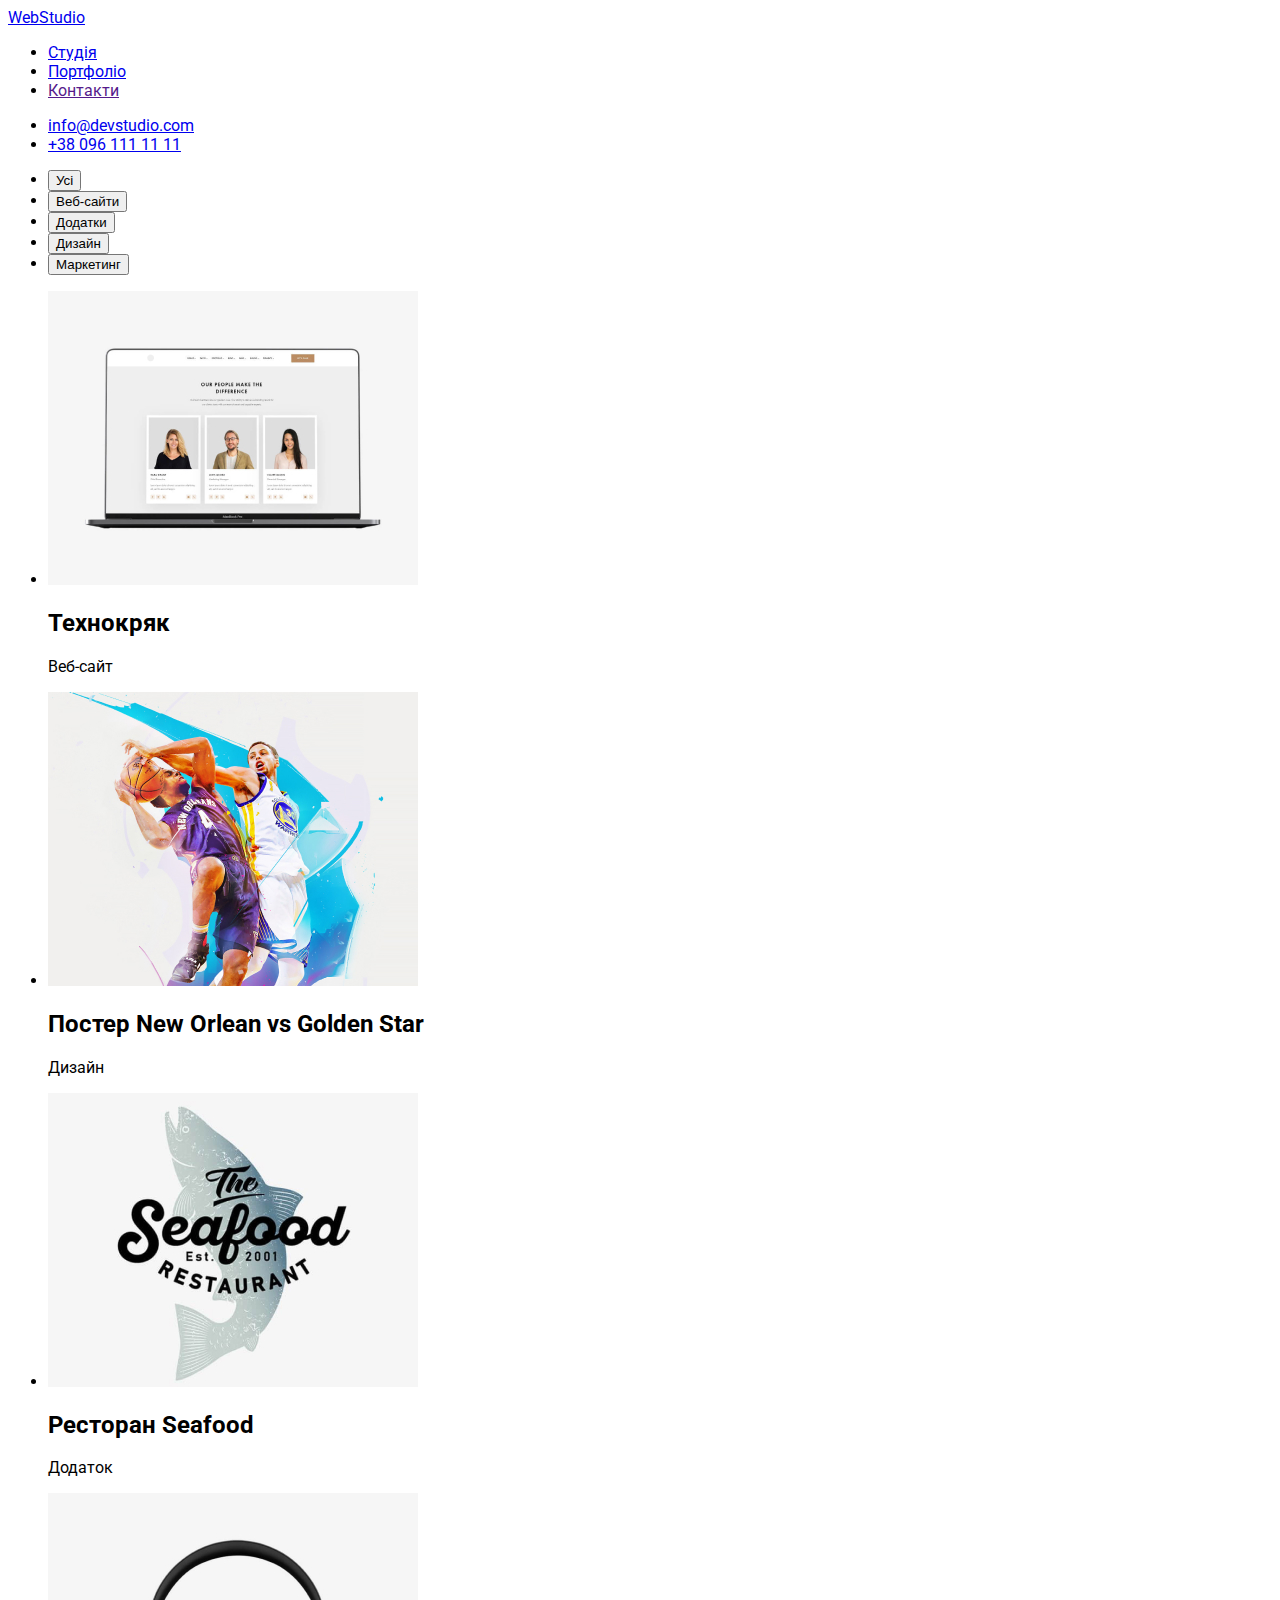
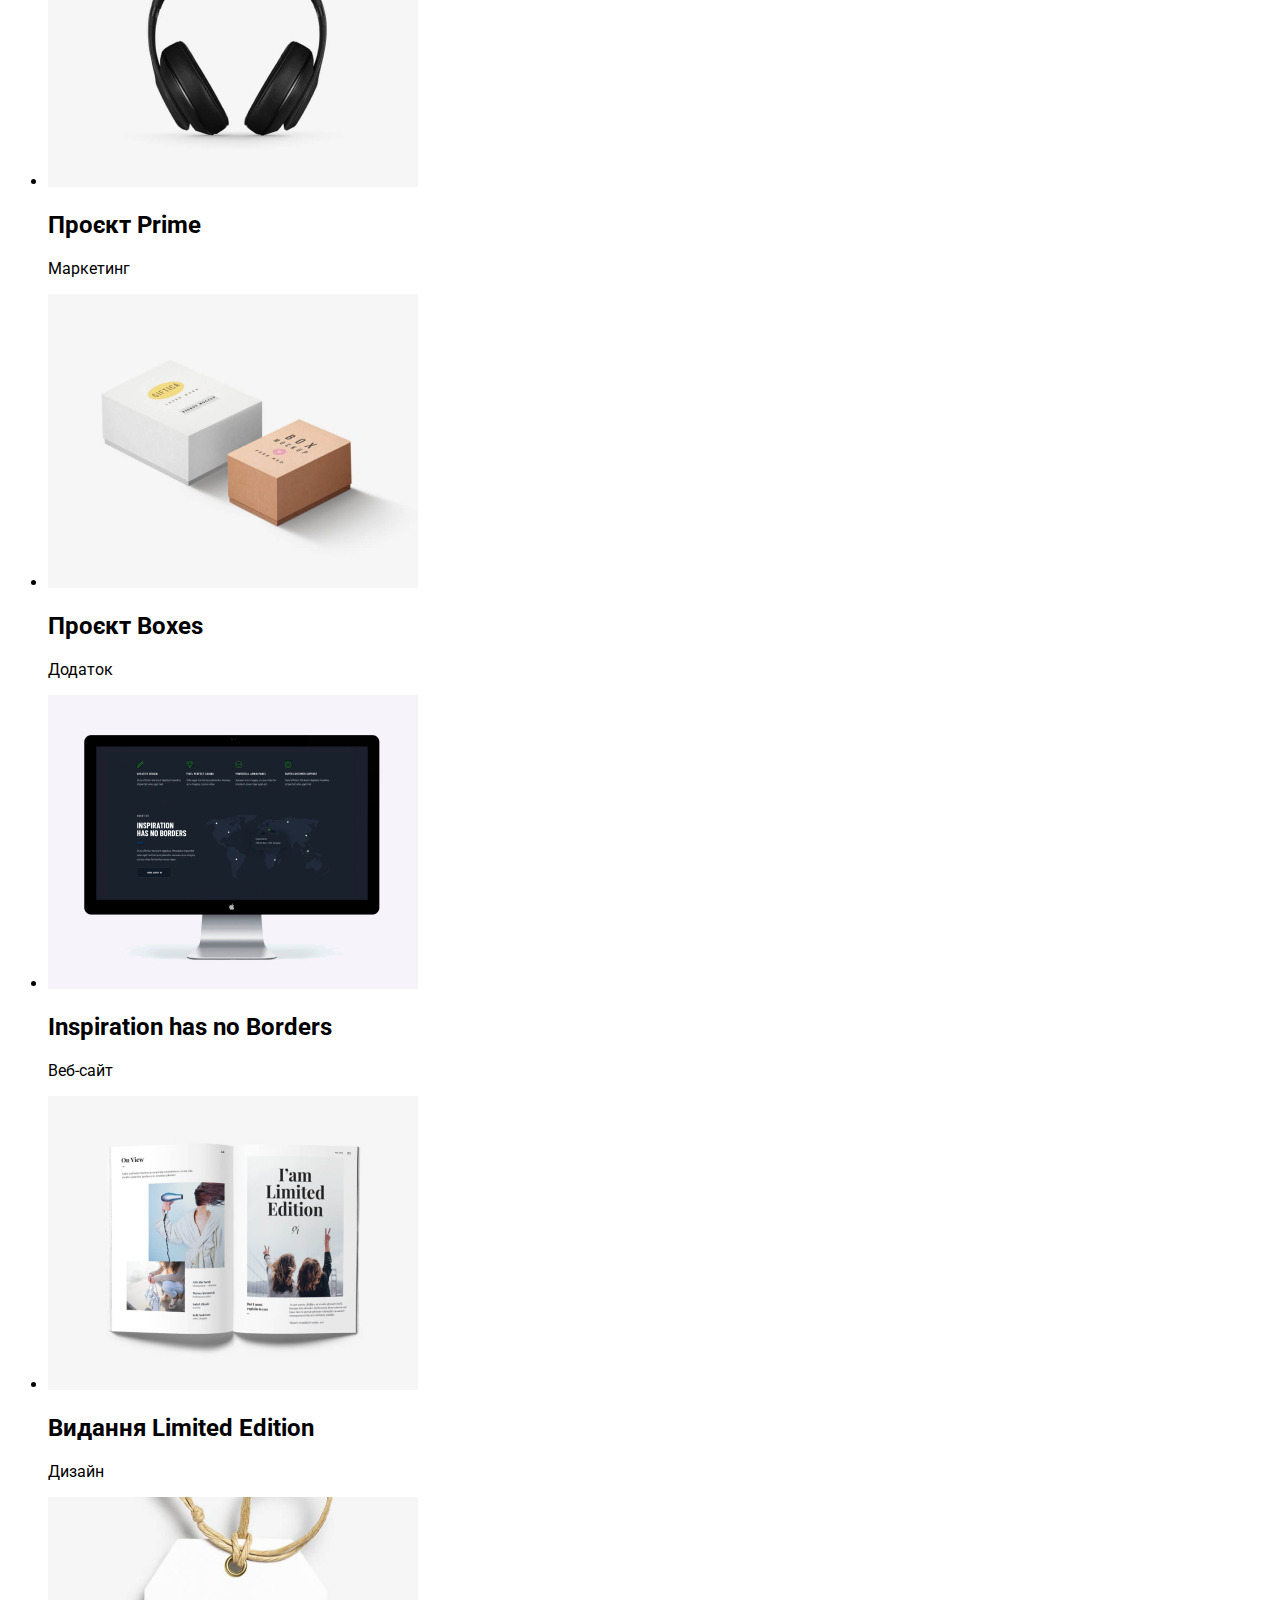
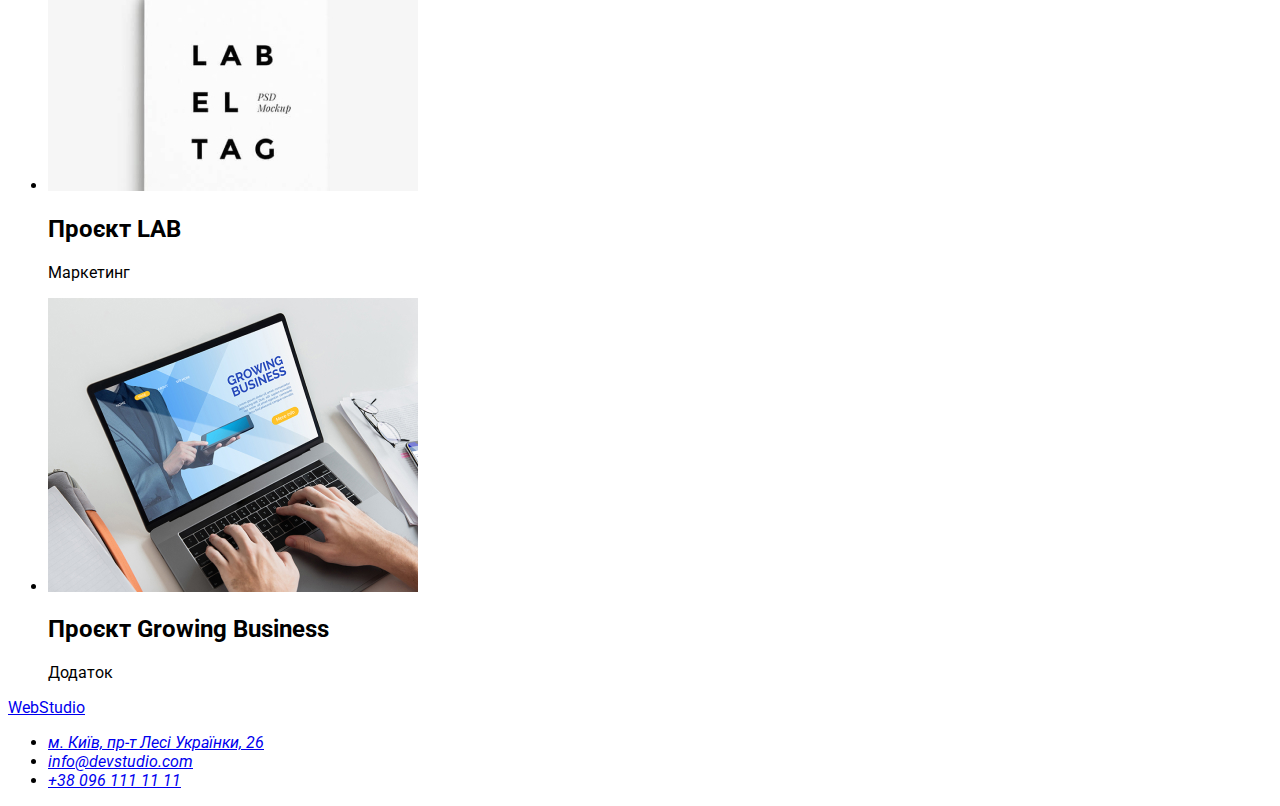
==== portfolio.html @ 41b9b544 "Update portfolio.html" ====
<!DOCTYPE html>
<html lang="en">
  <head>
    <meta charset="UTF-8" />
    <meta http-equiv="X-UA-Compatible" content="IE=edge" />
    <meta name="viewport" content="width=device-width, initial-scale=1.0" />
    <link rel="preconnect" href="https://fonts.googleapis.com" />
    <link rel="preconnect" href="https://fonts.gstatic.com" crossorigin />
    <link
      href="https://fonts.googleapis.com/css2?family=Raleway:wght@700&family=Roboto:wght@400;500;700;900&display=swap"
      rel="stylesheet"
    />
    <link rel="stylesheet" href="css/styles.css" />
    <title>Document</title>
  </head>
  <body>
    <!--Шапка сайта-->
    <header class="">
      <nav>
        <a href="./index.html">WebStudio </a>
        <ul>
          <li><a href="./index.html">Студія</a></li>
          <li><a href="./portfolio.html">Портфоліо</a></li>
          <li><a href="">Контакти</a></li>
        </ul>
      </nav>
      <ul>
        <li><a href="mailto:info@devstudio.com">info@devstudio.com</a></li>
        <li><a href="tel:+380961111111">+38 096 111 11 11</a></li>
      </ul>
    </header>
    <!--Герой-->
    <main>
      <section>
        <h1 hidden>Проєкти</h1>
        <ul>
          <li><button class="button" type="button">Усі</button></li>
          <li><button class="button" type="button">Веб-сайти</button></li>
          <li><button class="button" type="button">Додатки</button></li>
          <li><button class="button" type="button">Дизайн</button></li>
          <li><button class="button" type="button">Маркетинг</button></li>
        </ul>
        <ul>
          <li>
            <img
              src="./portfolio-images/web-site-logo.jpg"
              alt="web-site-logo"
              width="370"
            />
            <h2>Технокряк</h2>
            <p>Веб-сайт</p>
          </li>
          <li>
            <img src="./portfolio-images/poster.jpg" alt="poster" width="370" />
            <h2>Постер <span lang="en"> New Orlean vs Golden Star</span></h2>
            <p>Дизайн</p>
          </li>
          <li>
            <img
              src="./portfolio-images/seafood.jpg"
              alt="seafood"
              width="370"
            />
            <h2>Ресторан <span lang="en">Seafood</span></h2>
            <p>Додаток</p>
          </li>

          <li>
            <img
              src="./portfolio-images/headset.jpg"
              alt="headset"
              width="370"
            />
            <h2>Проєкт <span lang="en">Prime</span></h2>
            <p>Маркетинг</p>
          </li>
          <li>
            <img src="./portfolio-images/boxes.jpg" alt="boxes" width="370" />
            <h2>Проєкт <span lang="en">Boxes</span></h2>
            <p>Додаток</p>
          </li>
          <li>
            <img
              src="./portfolio-images/website-inspiration.jpg"
              alt="website-inspiration"
              width="370"
            />
            <h2 lang="en">Inspiration has no Borders</h2>
            <p>Веб-сайт</p>
          </li>
          <li>
            <img
              src="./portfolio-images/le-magazine.jpg"
              alt="le-magazine"
              width="370"
            />
            <h2>Видання <span lang="en">Limited Edition</span></h2>
            <p>Дизайн</p>
          </li>
          <li>
            <img
              src="./portfolio-images/project-lab.jpg"
              alt="project-lab"
              width="370"
            />
            <h2>Проєкт <span lang="en">LAB</span></h2>
            <p>Маркетинг</p>
          </li>
          <li>
            <img
              src="./portfolio-images/growing-business-logo.jpg"
              alt="growing-business-logo"
              width="370"
            />
            <h2>Проєкт <span lang="en">Growing Business</span></h2>
            <p>Додаток</p>
          </li>
        </ul>
      </section>
    </main>
    <footer>
      <a href="./index.html">WebStudio </a>
      <address>
        <ul>
          <li>
            <a
              href="https://goo.gl/maps/nPAizEGp3tmb85P76"
              target="_blank"
              rel="noopener noreferrer"
              >м. Київ, пр-т Лесі Українки, 26
            </a>
          </li>
          <li><a href="mailto:info@devstudio.com">info@devstudio.com</a></li>
          <li><a href="tel:+380961111111">+38 096 111 11 11</a></li>
        </ul>
      </address>
    </footer>
  </body>
</html>
---- css/styles.css ----
body {
  font-family: "Raleway", sans-serif;
  font-family: "Roboto", sans-serif;
}
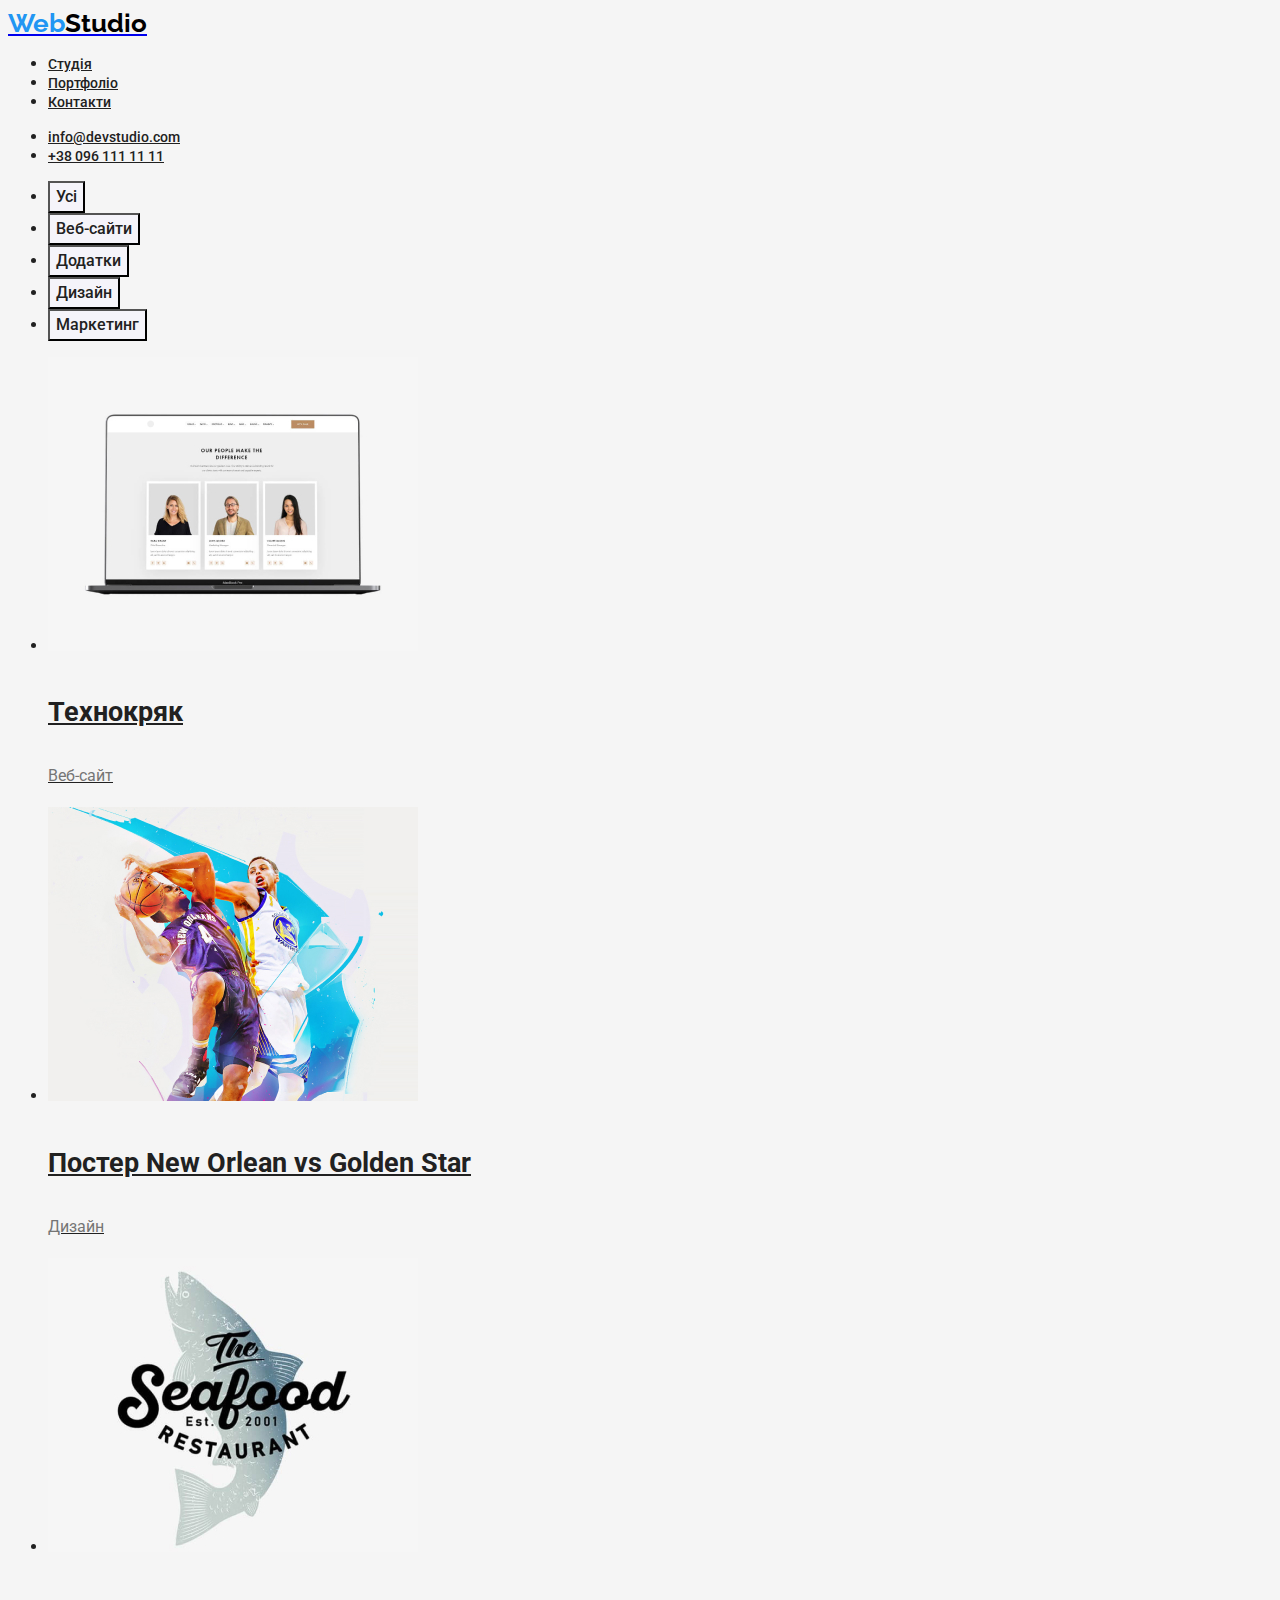
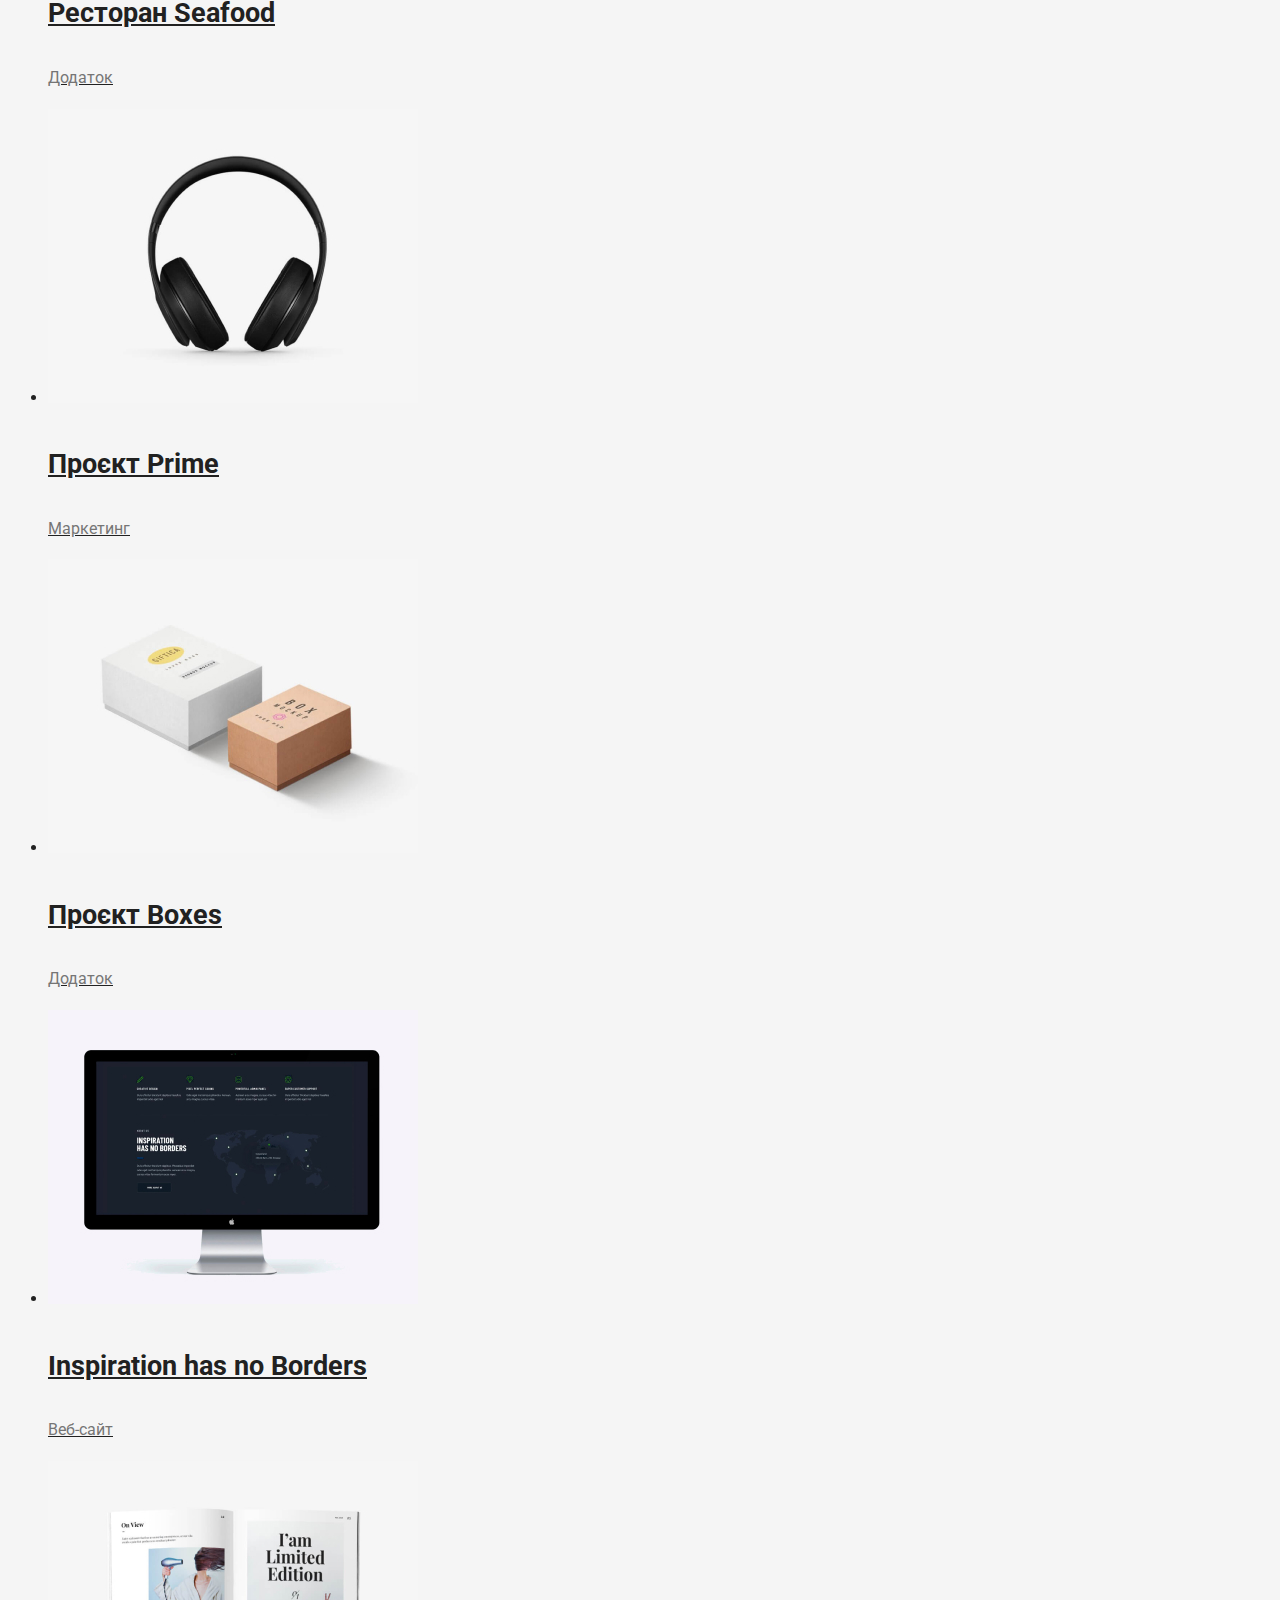
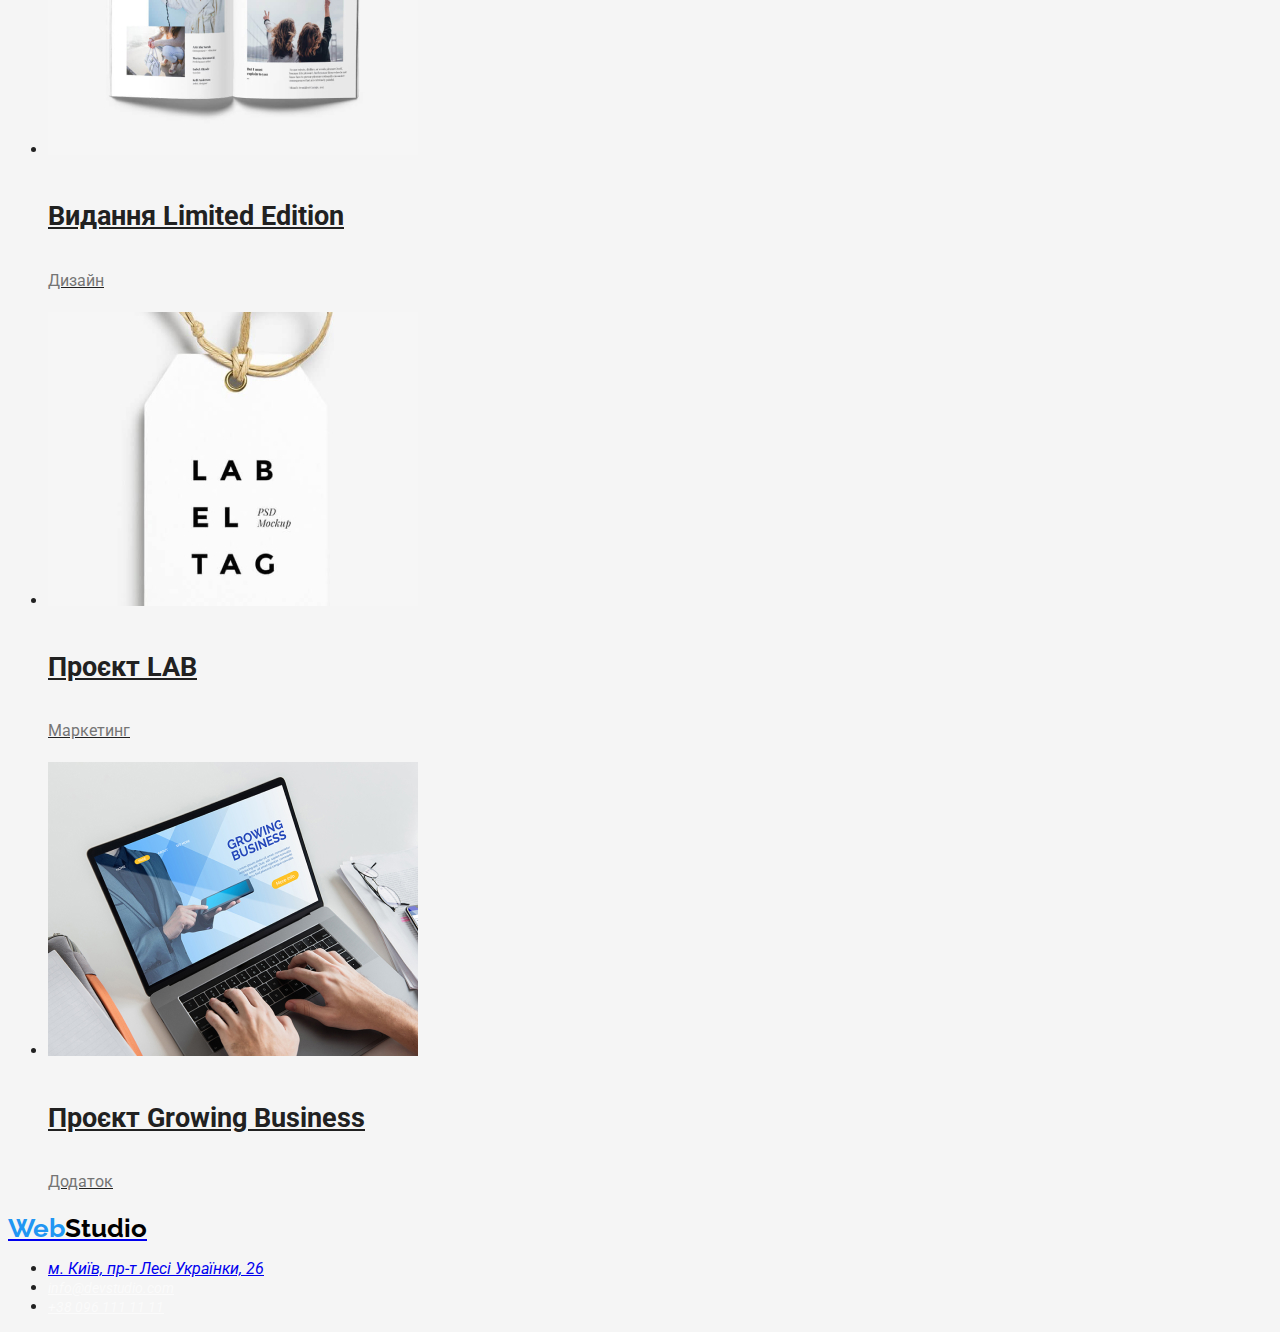
==== commit e6424c74: "Updated .css & .portfolio.html" ====
--- a/portfolio.html
+++ b/portfolio.html
@@ -17,16 +17,23 @@
     <!--Шапка сайта-->
     <header class="">
       <nav>
-        <a href="./index.html">WebStudio </a>
+        <a class="main-link" href="./index.html"
+          ><span class="txt-blue">Web</span
+          ><span class="txt-black">Studio</span>
+        </a>
         <ul>
-          <li><a href="./index.html">Студія</a></li>
-          <li><a href="./portfolio.html">Портфоліо</a></li>
-          <li><a href="">Контакти</a></li>
+          <li><a class="link" href="./index.html">Студія</a></li>
+          <li><a class="link" href="./portfolio.html">Портфоліо</a></li>
+          <li><a class="link" href="">Контакти</a></li>
         </ul>
       </nav>
       <ul>
-        <li><a href="mailto:info@devstudio.com">info@devstudio.com</a></li>
-        <li><a href="tel:+380961111111">+38 096 111 11 11</a></li>
+        <li>
+          <a class="link" href="mailto:info@devstudio.com"
+            >info@devstudio.com</a
+          >
+        </li>
+        <li><a class="link" href="tel:+380961111111">+38 096 111 11 11</a></li>
       </ul>
     </header>
     <!--Герой-->
@@ -42,84 +49,112 @@
         </ul>
         <ul>
           <li>
-            <img
-              src="./portfolio-images/web-site-logo.jpg"
-              alt="web-site-logo"
-              width="370"
-            />
-            <h2>Технокряк</h2>
-            <p>Веб-сайт</p>
+            <a class="name-list" href="https://www.google.com.ua"
+              ><img
+                src="./portfolio-images/web-site-logo.jpg"
+                alt="web-site-logo"
+                width="370"
+              />
+              <h2>Технокряк</h2>
+              <p class="paragraph-list">Веб-сайт</p></a
+            >
           </li>
           <li>
-            <img src="./portfolio-images/poster.jpg" alt="poster" width="370" />
-            <h2>Постер <span lang="en"> New Orlean vs Golden Star</span></h2>
-            <p>Дизайн</p>
+            <a class="name-list" href="https://www.google.com.ua"
+              ><img
+                src="./portfolio-images/poster.jpg"
+                alt="poster"
+                width="370"
+              />
+              <h2>Постер <span lang="en"> New Orlean vs Golden Star</span></h2>
+              <p class="paragraph-list">Дизайн</p></a
+            >
           </li>
           <li>
-            <img
-              src="./portfolio-images/seafood.jpg"
-              alt="seafood"
-              width="370"
-            />
-            <h2>Ресторан <span lang="en">Seafood</span></h2>
-            <p>Додаток</p>
+            <a class="name-list" href="https://www.google.com.ua"
+              ><img
+                src="./portfolio-images/seafood.jpg"
+                alt="seafood"
+                width="370"
+              />
+              <h2>Ресторан <span lang="en">Seafood</span></h2>
+              <p class="paragraph-list">Додаток</p></a
+            >
           </li>
 
           <li>
-            <img
-              src="./portfolio-images/headset.jpg"
-              alt="headset"
-              width="370"
-            />
-            <h2>Проєкт <span lang="en">Prime</span></h2>
-            <p>Маркетинг</p>
+            <a class="name-list" href="https://www.google.com.ua"
+              ><img
+                src="./portfolio-images/headset.jpg"
+                alt="headset"
+                width="370"
+              />
+              <h2>Проєкт <span lang="en">Prime</span></h2>
+              <p class="paragraph-list">Маркетинг</p></a
+            >
           </li>
           <li>
-            <img src="./portfolio-images/boxes.jpg" alt="boxes" width="370" />
-            <h2>Проєкт <span lang="en">Boxes</span></h2>
-            <p>Додаток</p>
+            <a class="name-list" href="https://www.google.com.ua"
+              ><img
+                src="./portfolio-images/boxes.jpg"
+                alt="boxes"
+                width="370"
+              />
+              <h2>Проєкт <span lang="en">Boxes</span></h2>
+              <p class="paragraph-list">Додаток</p></a
+            >
           </li>
           <li>
-            <img
-              src="./portfolio-images/website-inspiration.jpg"
-              alt="website-inspiration"
-              width="370"
-            />
-            <h2 lang="en">Inspiration has no Borders</h2>
-            <p>Веб-сайт</p>
+            <a class="name-list" href="https://www.google.com.ua"
+              ><img
+                src="./portfolio-images/website-inspiration.jpg"
+                alt="website-inspiration"
+                width="370"
+              />
+              <h2 lang="en">Inspiration has no Borders</h2>
+              <p class="paragraph-list">Веб-сайт</p></a
+            >
           </li>
           <li>
-            <img
-              src="./portfolio-images/le-magazine.jpg"
-              alt="le-magazine"
-              width="370"
-            />
-            <h2>Видання <span lang="en">Limited Edition</span></h2>
-            <p>Дизайн</p>
+            <a class="name-list" href="https://www.google.com.ua"
+              ><img
+                src="./portfolio-images/le-magazine.jpg"
+                alt="le-magazine"
+                width="370"
+              />
+              <h2>Видання <span lang="en">Limited Edition</span></h2>
+              <p class="paragraph-list">Дизайн</p></a
+            >
           </li>
           <li>
-            <img
-              src="./portfolio-images/project-lab.jpg"
-              alt="project-lab"
-              width="370"
-            />
-            <h2>Проєкт <span lang="en">LAB</span></h2>
-            <p>Маркетинг</p>
+            <a class="name-list" href="https://www.google.com.ua"
+              ><img
+                src="./portfolio-images/project-lab.jpg"
+                alt="project-lab"
+                width="370"
+              />
+              <h2>Проєкт <span lang="en">LAB</span></h2>
+              <p class="paragraph-list">Маркетинг</p></a
+            >
           </li>
           <li>
-            <img
-              src="./portfolio-images/growing-business-logo.jpg"
-              alt="growing-business-logo"
-              width="370"
-            />
-            <h2>Проєкт <span lang="en">Growing Business</span></h2>
-            <p>Додаток</p>
+            <a class="name-list" href="https://www.google.com.ua"
+              ><img
+                src="./portfolio-images/growing-business-logo.jpg"
+                alt="growing-business-logo"
+                width="370"
+              />
+              <h2>Проєкт <span lang="en">Growing Business</span></h2>
+              <p class="paragraph-list">Додаток</p>
+            </a>
           </li>
         </ul>
       </section>
     </main>
     <footer>
-      <a href="./index.html">WebStudio </a>
+      <a class="main-link" href="./index.html"
+        ><span class="txt-blue">Web</span><span class="txt-black">Studio</span>
+      </a>
       <address>
         <ul>
           <li>
@@ -130,8 +165,16 @@
               >м. Київ, пр-т Лесі Українки, 26
             </a>
           </li>
-          <li><a href="mailto:info@devstudio.com">info@devstudio.com</a></li>
-          <li><a href="tel:+380961111111">+38 096 111 11 11</a></li>
+          <li>
+            <a class="link-footer" href="mailto:info@devstudio.com"
+              >info@devstudio.com</a
+            >
+          </li>
+          <li>
+            <a class="link-footer" href="tel:+380961111111"
+              >+38 096 111 11 11</a
+            >
+          </li>
         </ul>
       </address>
     </footer>
--- a/css/styles.css
+++ b/css/styles.css
@@ -1,4 +1,84 @@
 body {
+  color: #212121;
+  background-color: #f5f5f5;
   font-family: "Raleway", sans-serif;
   font-family: "Roboto", sans-serif;
 }
+
+/*Logo*/
+
+.txt-blue {
+  color: #2196f3;
+}
+.txt-black {
+  color: #000000;
+}
+
+.main-link {
+  font-family: "Raleway", sans-serif;
+  font-size: 26px;
+  font-weight: 700;
+}
+
+.main-link:focus {
+  font-size: 26px;
+  font-weight: 700;
+}
+
+/*Header*/
+
+.link {
+  color: inherit;
+  font-size: 14px;
+  font-weight: 500;
+}
+.link:hover {
+  color: #2196f3;
+  font-weight: 500;
+}
+
+/*Main*/
+
+.button {
+  cursor: pointer;
+  font-family: inherit;
+  color: inherit;
+  background-color: #f5f4fa;
+  font-weight: 500;
+  font-size: 16px;
+  line-height: 1.62;
+}
+.button:hover,
+.button:focus {
+  color: #ffffff;
+  background-color: #2196f3;
+}
+
+.name-list {
+  font-weight: 700;
+  font-size: 18px;
+  line-height: 2;
+  color: inherit;
+}
+
+.paragraph-list {
+  font-weight: 400;
+  font-size: 16px;
+  line-height: 1.87;
+  color: #757575;
+}
+
+/*Footer*/
+
+.link-footer {
+  color: #ffffff;
+  opacity: 0.6;
+  font-size: 14px;
+  font-weight: 400;
+}
+.link-footer:hover {
+  color: #ffffff;
+  opacity: 0.6;
+  font-size: 14px;
+  font-weight: 400;
+}
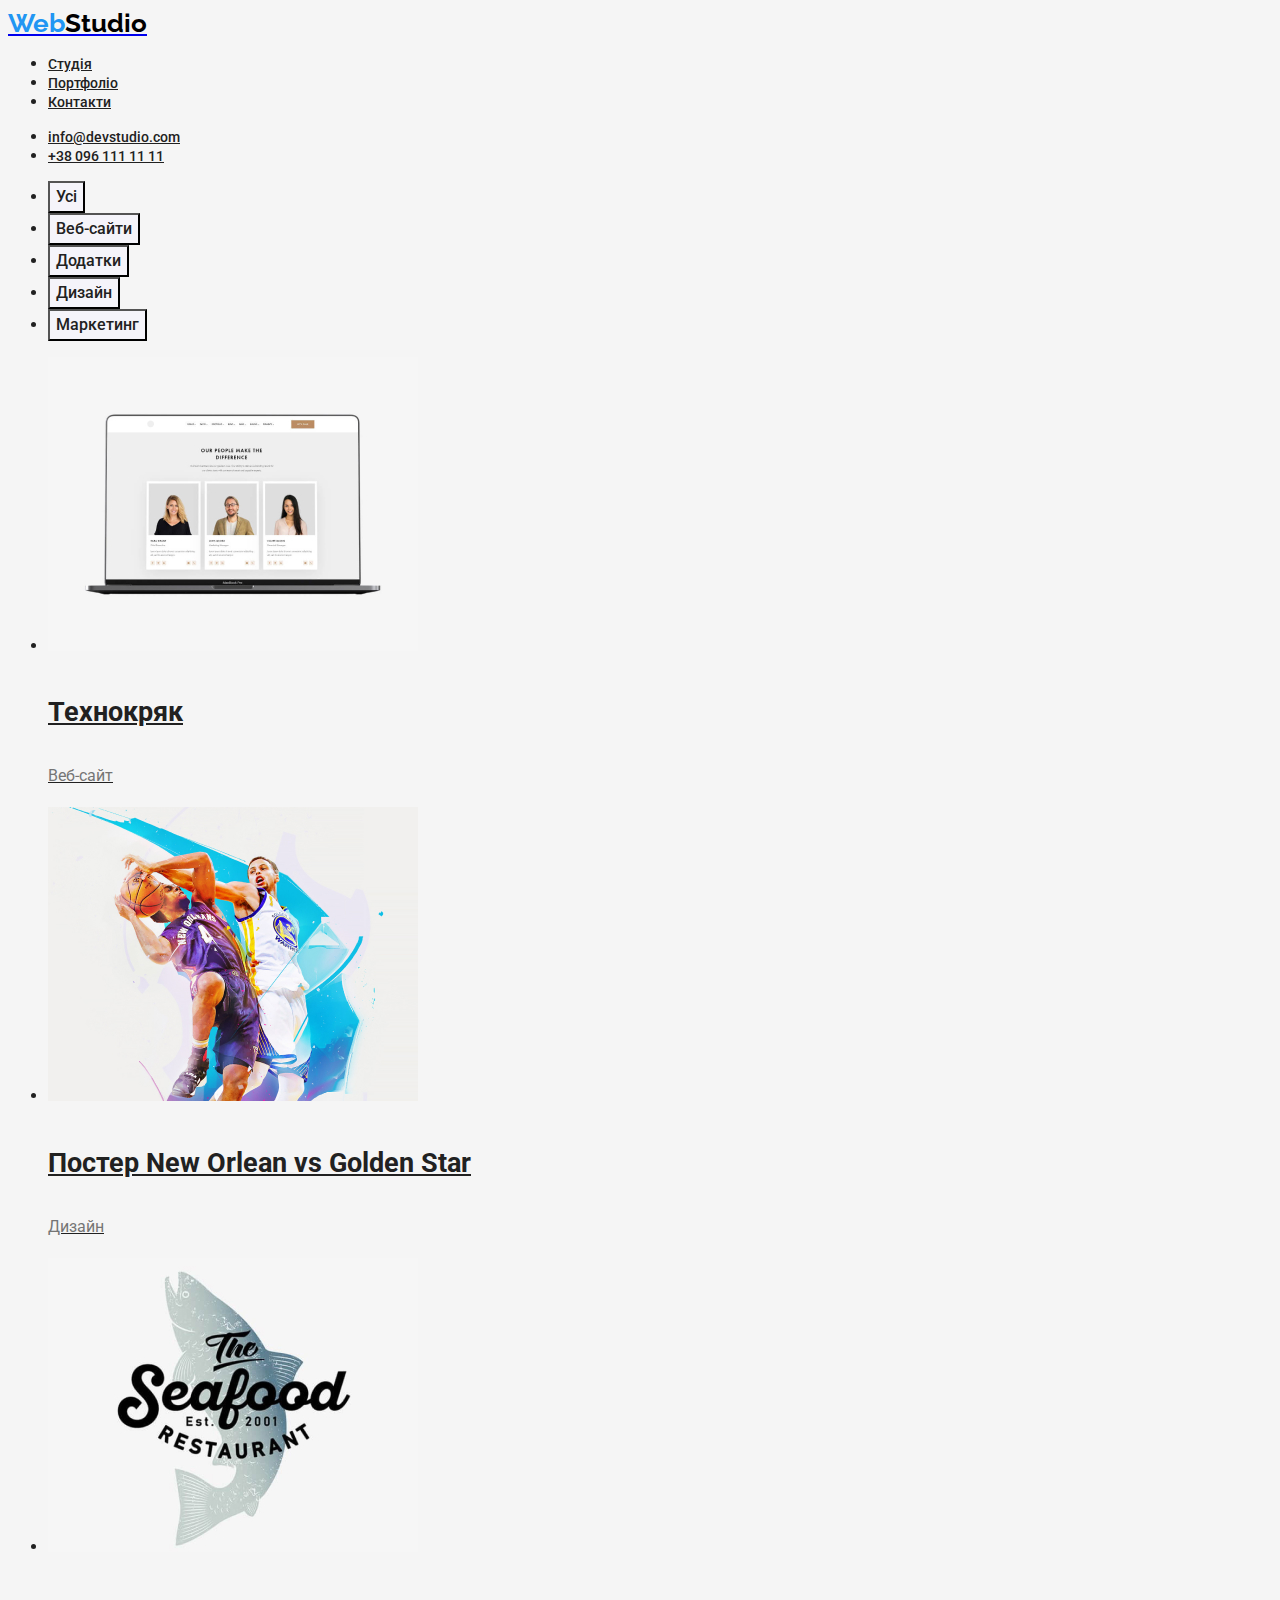
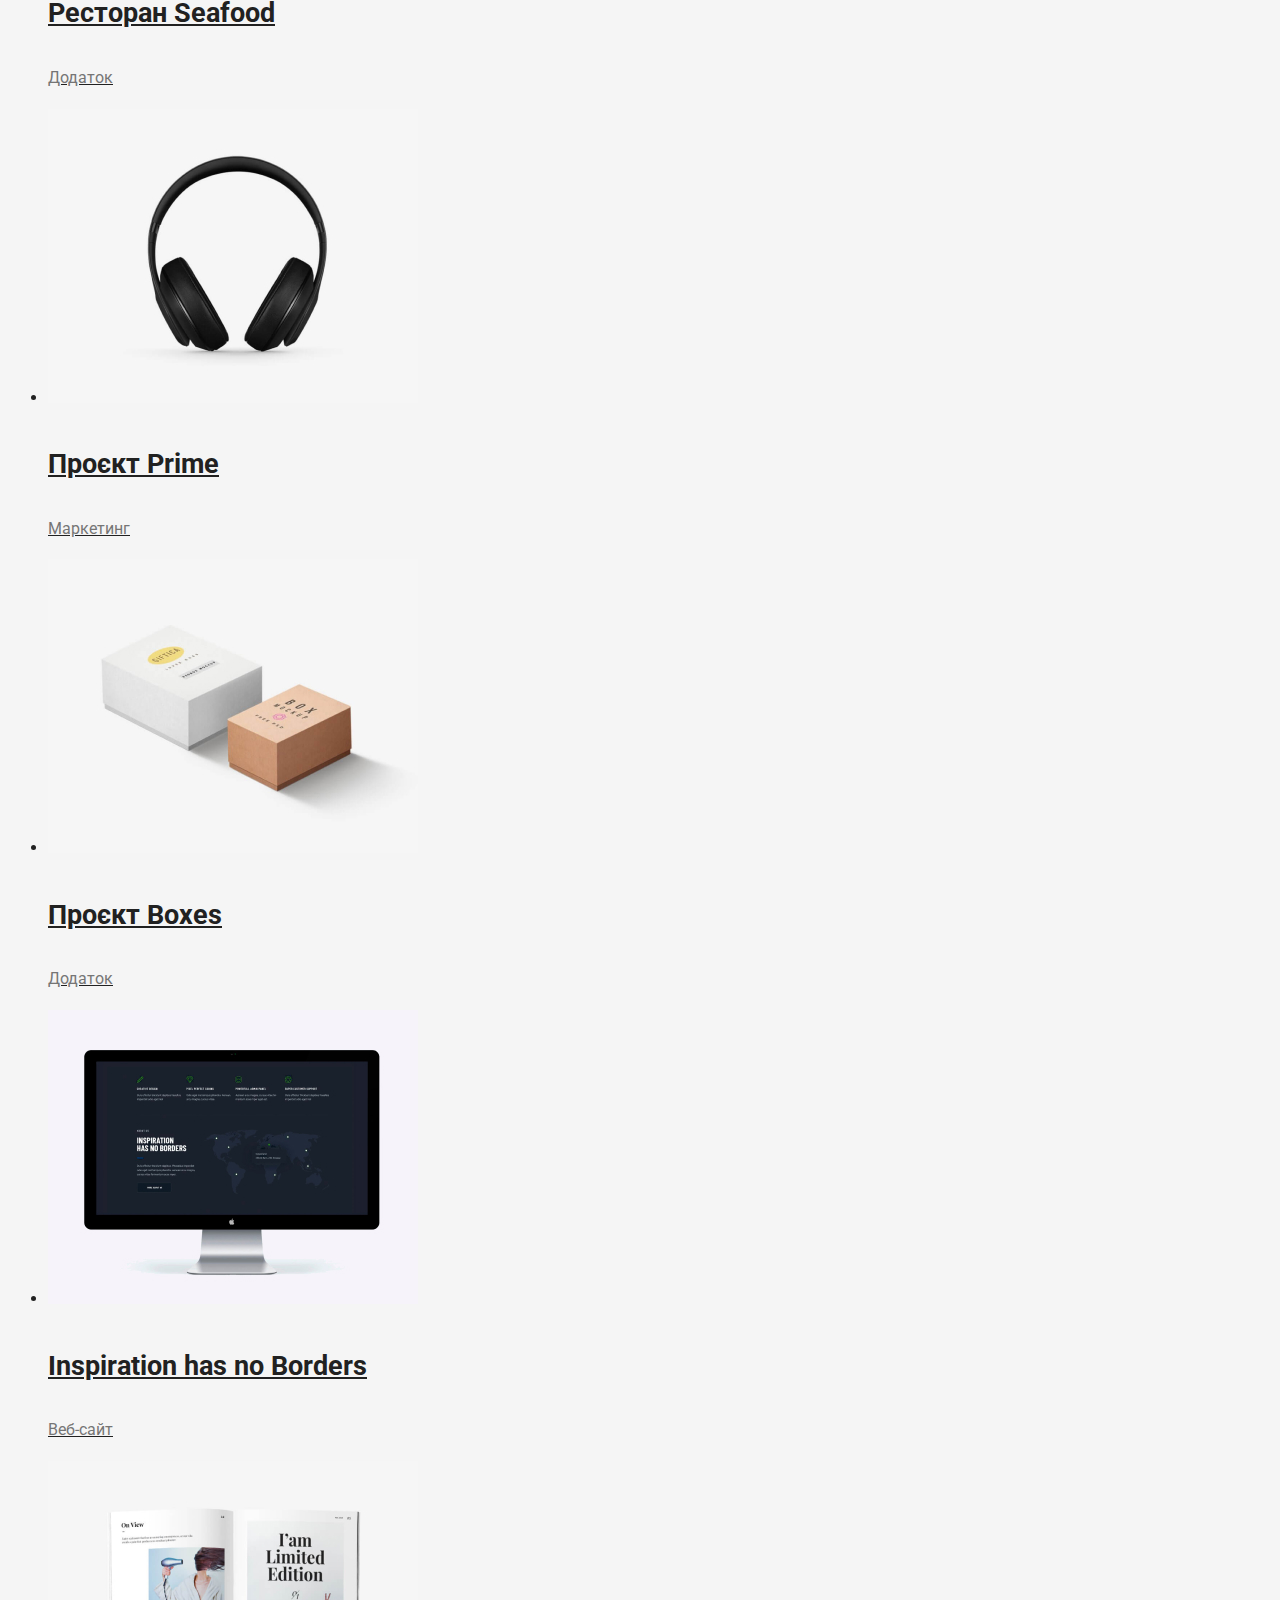
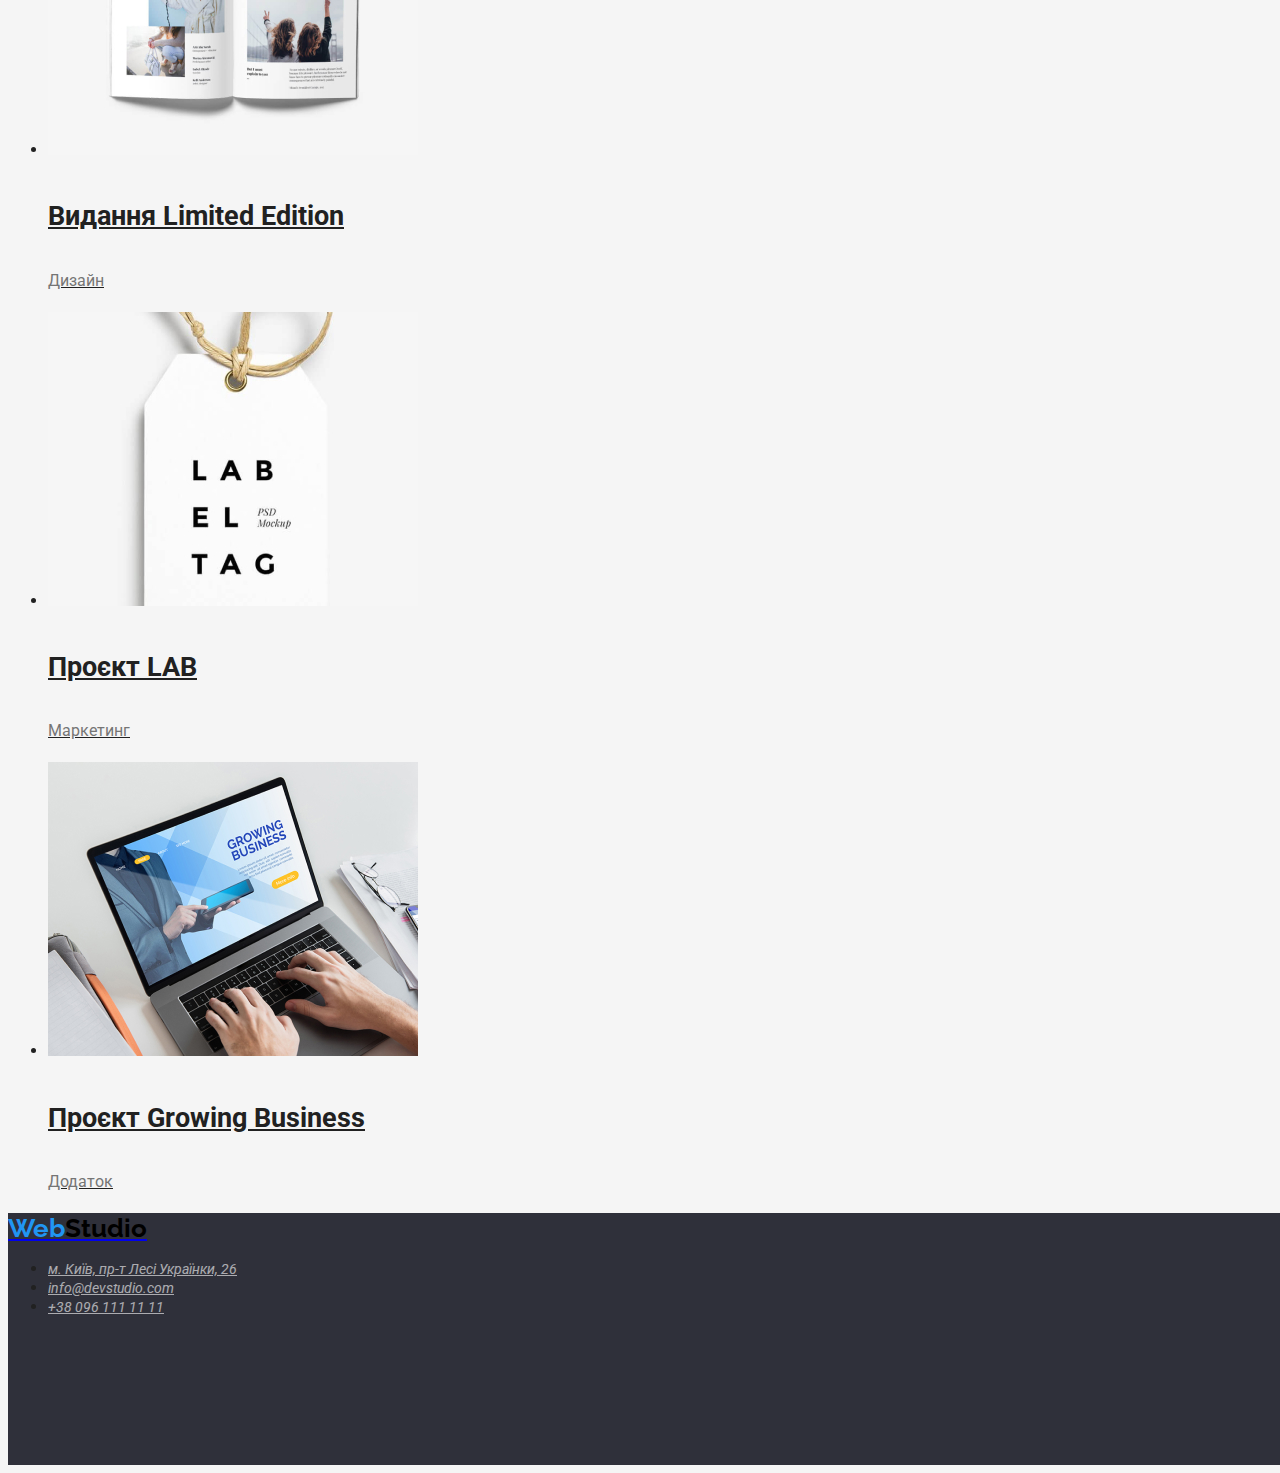
==== commit 75f0d1a6: "Upd" ====
--- a/portfolio.html
+++ b/portfolio.html
@@ -152,31 +152,35 @@
       </section>
     </main>
     <footer>
-      <a class="main-link" href="./index.html"
-        ><span class="txt-blue">Web</span><span class="txt-black">Studio</span>
-      </a>
-      <address>
-        <ul>
-          <li>
-            <a
-              href="https://goo.gl/maps/nPAizEGp3tmb85P76"
-              target="_blank"
-              rel="noopener noreferrer"
-              >м. Київ, пр-т Лесі Українки, 26
-            </a>
-          </li>
-          <li>
-            <a class="link-footer" href="mailto:info@devstudio.com"
-              >info@devstudio.com</a
-            >
-          </li>
-          <li>
-            <a class="link-footer" href="tel:+380961111111"
-              >+38 096 111 11 11</a
-            >
-          </li>
-        </ul>
-      </address>
+      <div class="low-content">
+        <a class="main-link" href="./index.html"
+          ><span class="txt-blue">Web</span
+          ><span class="txt-black">Studio</span>
+        </a>
+        <address>
+          <ul>
+            <li>
+              <a
+                class="link-footer"
+                href="https://goo.gl/maps/nPAizEGp3tmb85P76"
+                target="_blank"
+                rel="noopener noreferrer"
+                >м. Київ, пр-т Лесі Українки, 26
+              </a>
+            </li>
+            <li>
+              <a class="link-footer" href="mailto:info@devstudio.com"
+                >info@devstudio.com</a
+              >
+            </li>
+            <li>
+              <a class="link-footer" href="tel:+380961111111"
+                >+38 096 111 11 11</a
+              >
+            </li>
+          </ul>
+        </address>
+      </div>
     </footer>
   </body>
 </html>
--- a/css/styles.css
+++ b/css/styles.css
@@ -31,6 +31,7 @@
   color: inherit;
   font-size: 14px;
   font-weight: 500;
+  line-height: 1.14;
 }
 .link:hover {
   color: #2196f3;
@@ -38,6 +39,48 @@
 }
 
 /*Main*/
+
+.hero-title {
+  font-weight: 900;
+  font-size: 44px;
+  line-height: 1.36;
+  color: #ffffff;
+  background-color: #2f303a;
+}
+.specialities {
+  font-weight: 700;
+  font-size: 14px;
+  line-height: 1.14;
+  color: inherit;
+}
+
+.paragraph-title {
+  font-weight: 400;
+  font-size: 14px;
+  line-height: 1.71;
+  color: #757575;
+}
+
+.our-work {
+  font-weight: 700;
+  font-size: 36px;
+  line-height: 1.16;
+  color: inherit;
+}
+
+.our-team {
+  font-weight: 500;
+  font-size: 16px;
+  line-height: 1.18;
+  color: inherit;
+}
+
+.team-position {
+  font-weight: 400;
+  font-size: 16px;
+  line-height: 1.18;
+  color: #757575;
+}
 
 .button {
   cursor: pointer;
@@ -70,11 +113,20 @@
 
 /*Footer*/
 
+.low-content {
+  width: 1600px;
+  height: 252px;
+  left: 0px;
+  top: 2094px;
+  background-color: #2f303a;
+}
+
 .link-footer {
   color: #ffffff;
   opacity: 0.6;
   font-size: 14px;
   font-weight: 400;
+  background-color: #2f303a;
 }
 .link-footer:hover {
   color: #ffffff;
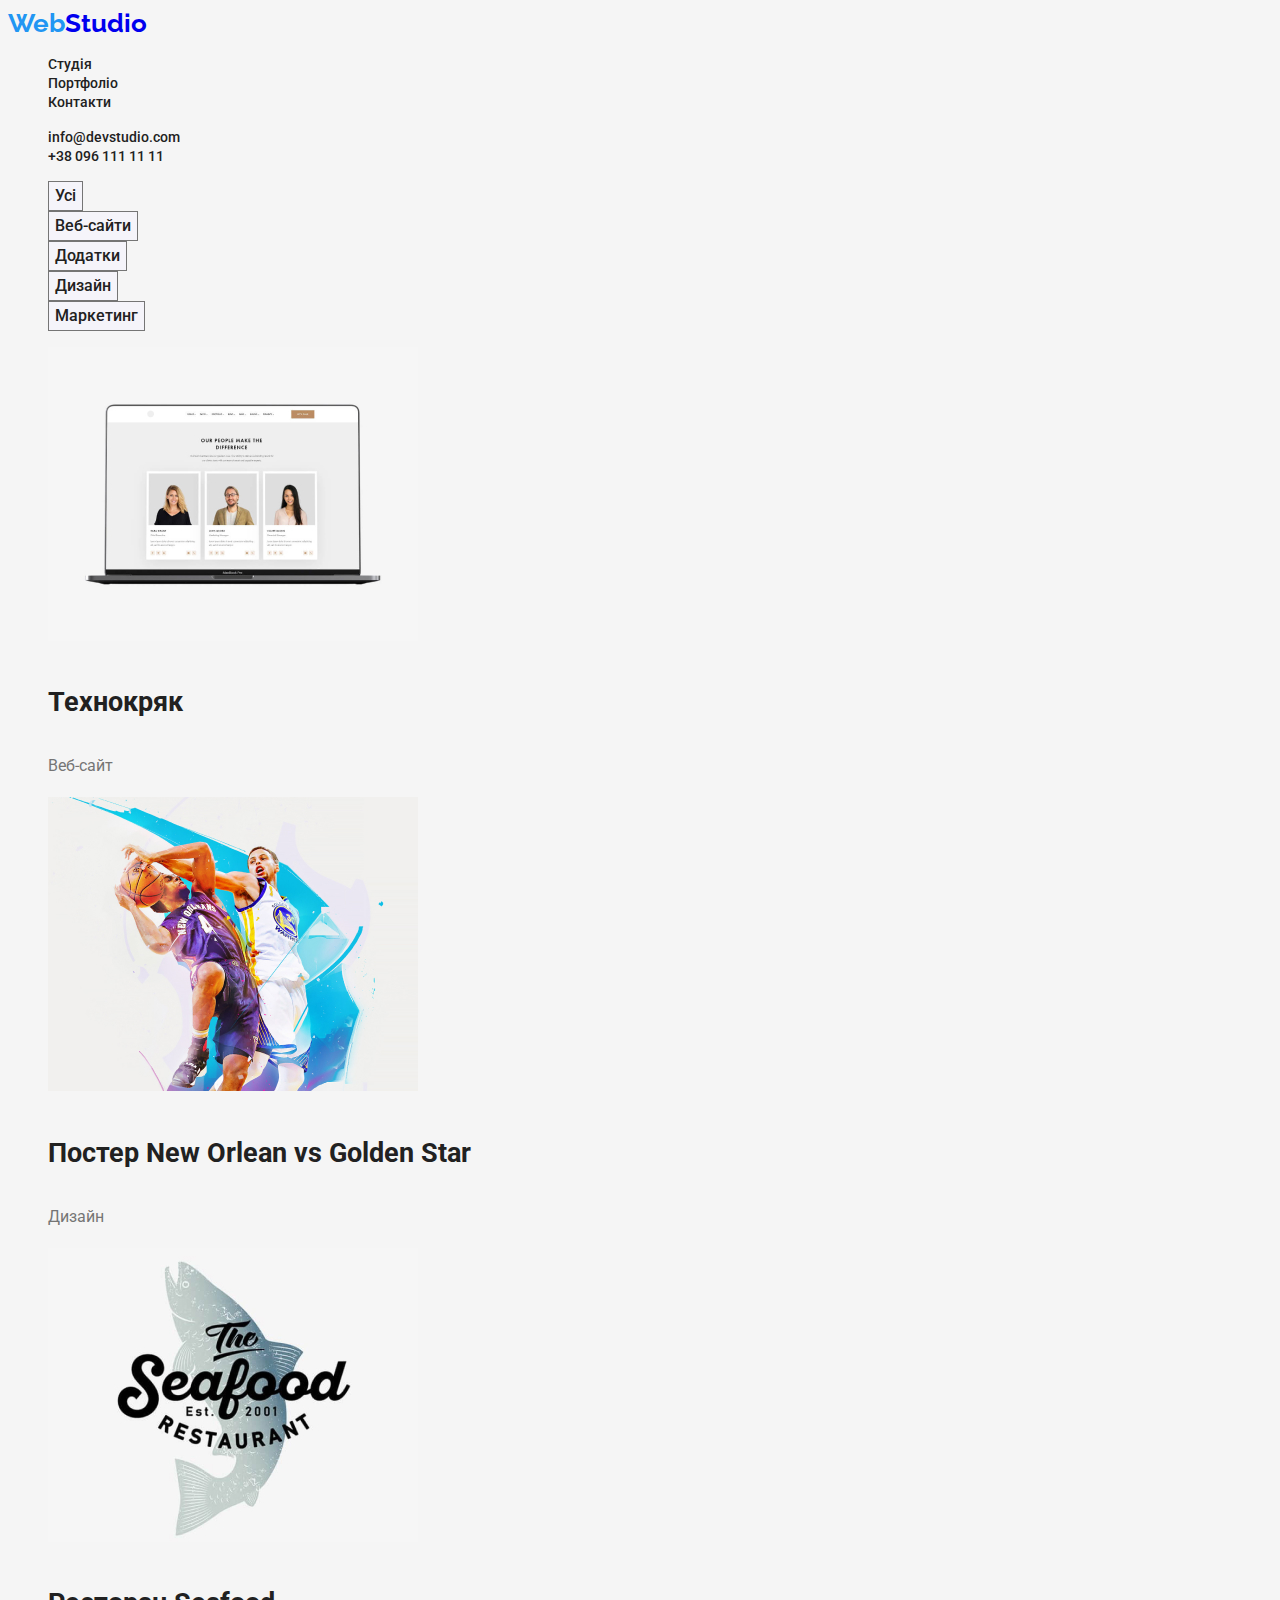
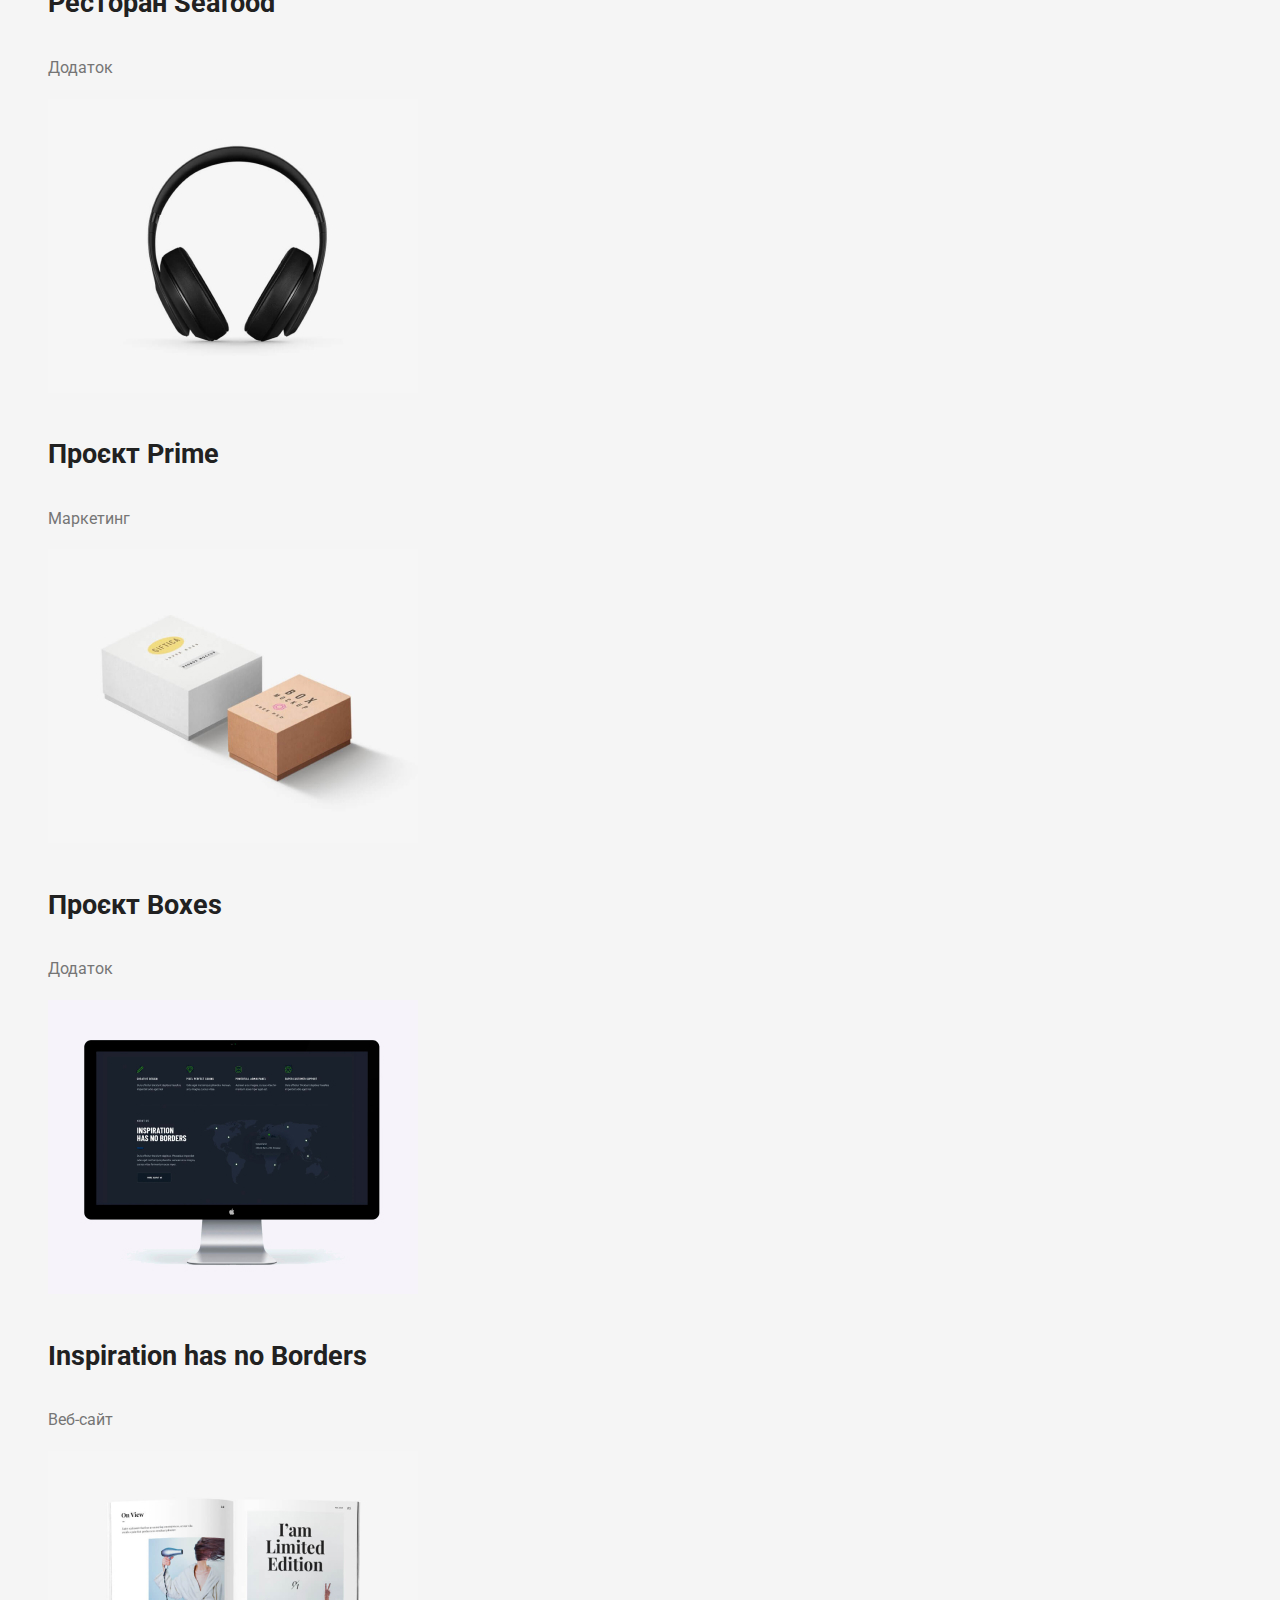
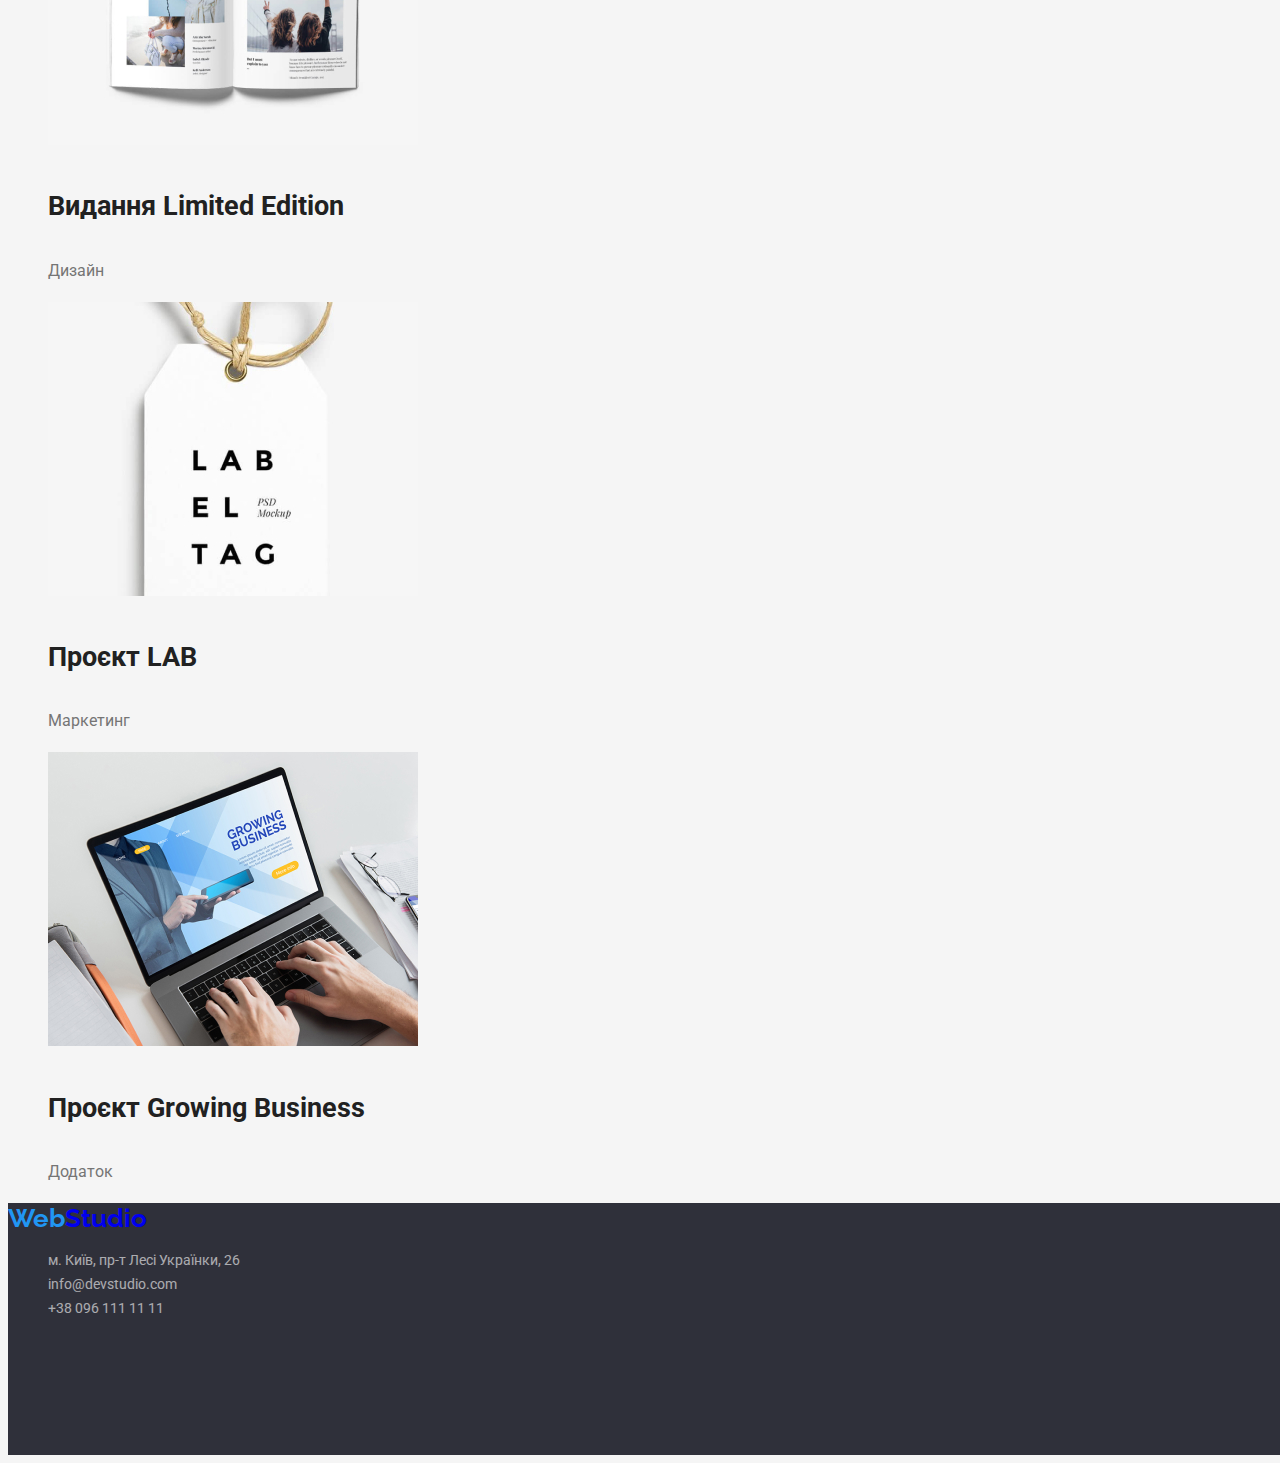
==== commit ca60008a: "Upd css" ====
--- a/portfolio.html
+++ b/portfolio.html
@@ -18,9 +18,8 @@
     <header class="">
       <nav>
         <a class="main-link" href="./index.html"
-          ><span class="txt-blue">Web</span
-          ><span class="txt-black">Studio</span>
-        </a>
+          ><span class="txt-blue">Web</span>Studio</a
+        >
         <ul>
           <li><a class="link" href="./index.html">Студія</a></li>
           <li><a class="link" href="./portfolio.html">Портфоліо</a></li>
@@ -154,9 +153,8 @@
     <footer>
       <div class="low-content">
         <a class="main-link" href="./index.html"
-          ><span class="txt-blue">Web</span
-          ><span class="txt-black">Studio</span>
-        </a>
+          ><span class="txt-blue">Web</span>Studio</a
+        >
         <address>
           <ul>
             <li>
--- a/css/styles.css
+++ b/css/styles.css
@@ -1,3 +1,8 @@
+:root {
+  --main-title-color: #ffffff;
+  --secondary-title-color: #757575;
+}
+
 body {
   color: #212121;
   background-color: #f5f5f5;
@@ -6,12 +11,16 @@
 }
 
 /*Logo*/
+ul {
+  list-style: none;
+}
+
+a {
+  text-decoration: none;
+}
 
 .txt-blue {
   color: #2196f3;
-}
-.txt-black {
-  color: #000000;
 }
 
 .main-link {
@@ -44,8 +53,9 @@
   font-weight: 900;
   font-size: 44px;
   line-height: 1.36;
-  color: #ffffff;
+  color: var(--main-title-color);
   background-color: #2f303a;
+  text-align: center;
 }
 .specialities {
   font-weight: 700;
@@ -58,7 +68,7 @@
   font-weight: 400;
   font-size: 14px;
   line-height: 1.71;
-  color: #757575;
+  color: var(--secondary-title-color);
 }
 
 .our-work {
@@ -73,13 +83,15 @@
   font-size: 16px;
   line-height: 1.18;
   color: inherit;
+  text-align: center;
 }
 
 .team-position {
   font-weight: 400;
   font-size: 16px;
   line-height: 1.18;
-  color: #757575;
+  color: var(--secondary-title-color);
+  text-align: center;
 }
 
 .button {
@@ -90,9 +102,21 @@
   font-weight: 500;
   font-size: 16px;
   line-height: 1.62;
+  border: 1px solid var(--secondary-title-color);
 }
 .button:hover,
 .button:focus {
+  color: #ffffff;
+  background-color: #2196f3;
+}
+
+.btn {
+  color: #ffffff;
+  background-color: #2196f3;
+  border: 1px solid var(--secondary-title-color);
+}
+
+.btn:focus {
   color: #ffffff;
   background-color: #2196f3;
 }
@@ -108,7 +132,7 @@
   font-weight: 400;
   font-size: 16px;
   line-height: 1.87;
-  color: #757575;
+  color: var(--secondary-title-color);
 }
 
 /*Footer*/
@@ -122,15 +146,18 @@
 }
 
 .link-footer {
-  color: #ffffff;
+  color: var(--main-title-color);
   opacity: 0.6;
   font-size: 14px;
+  line-height: 1.71;
   font-weight: 400;
-  background-color: #2f303a;
+  font-family: inherit;
+  font-style: normal;
 }
 .link-footer:hover {
-  color: #ffffff;
+  color: var(--main-title-color);
   opacity: 0.6;
   font-size: 14px;
+  line-height: 1.71;
   font-weight: 400;
 }
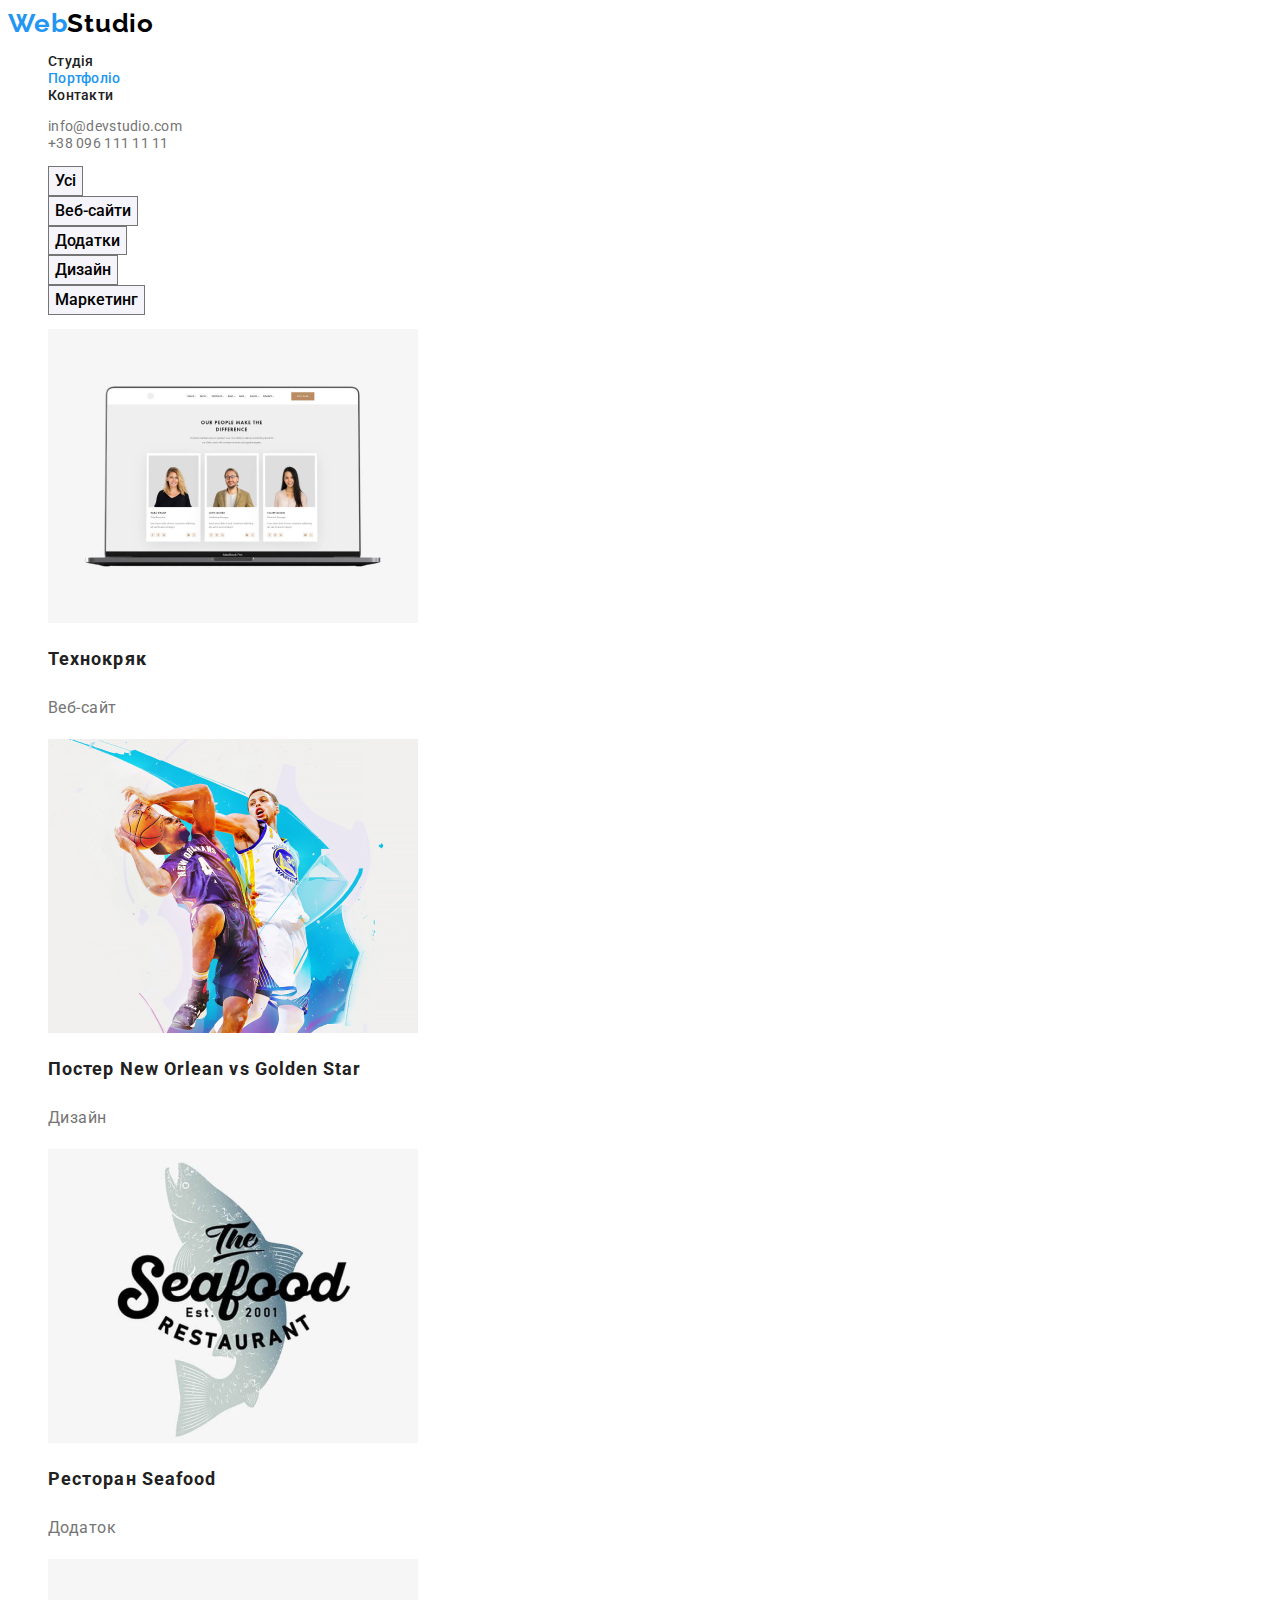
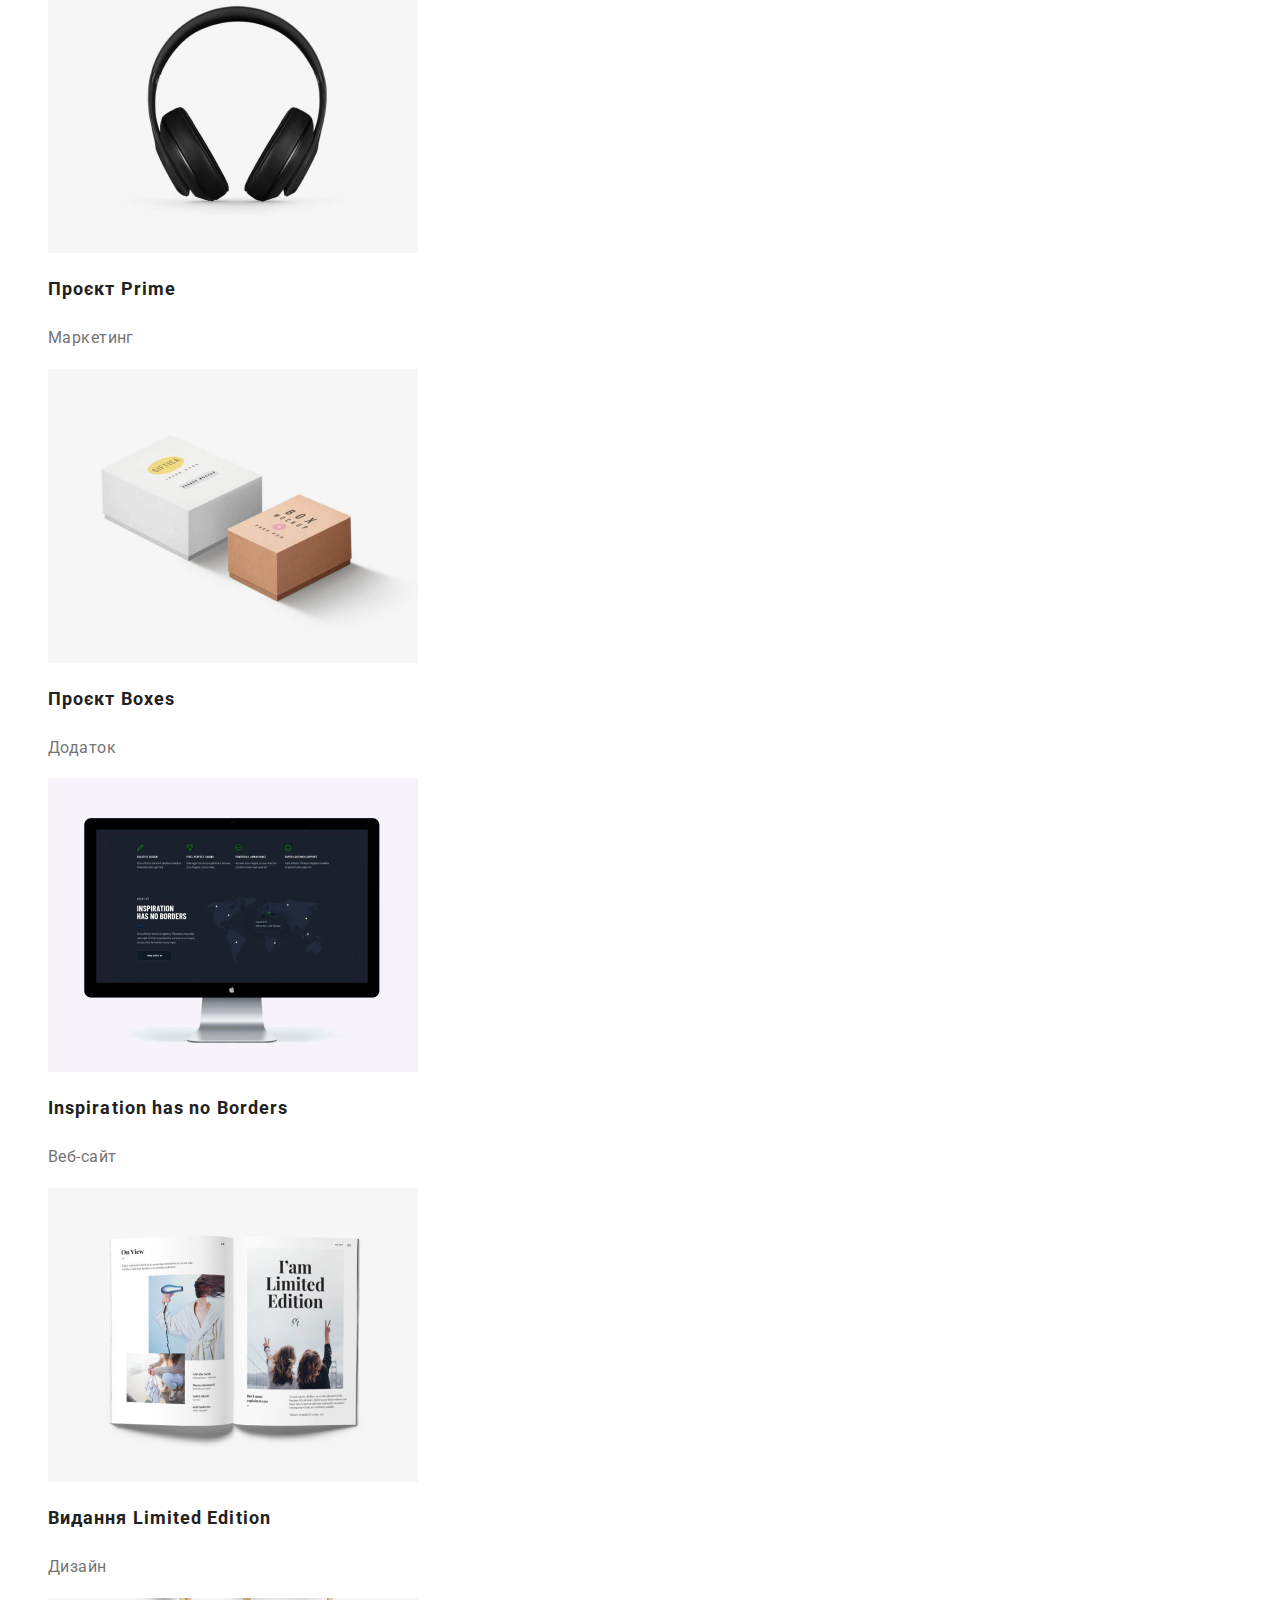
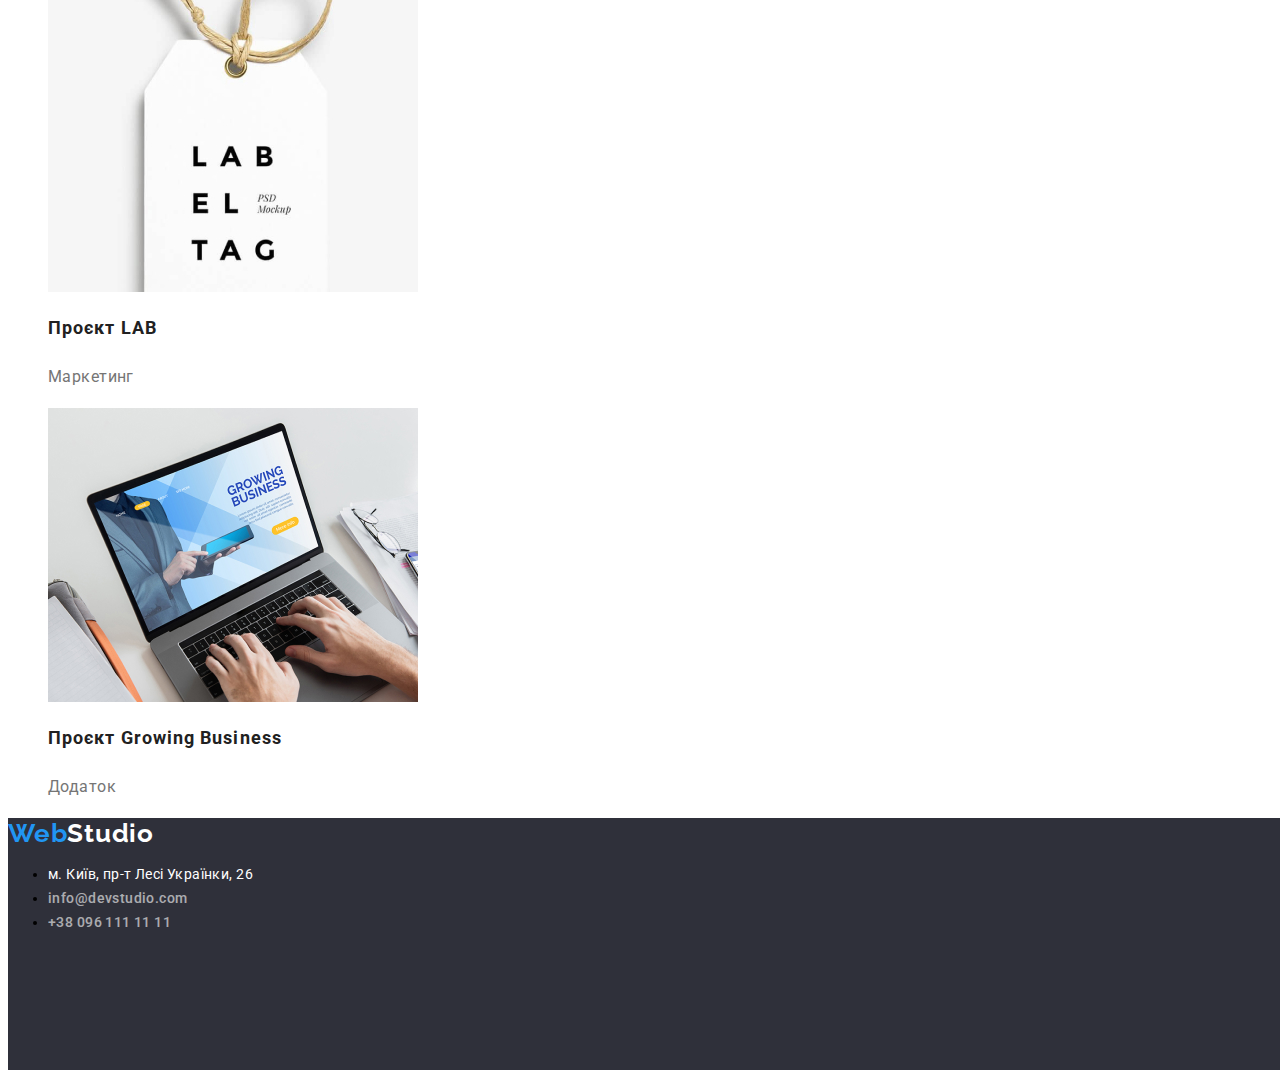
==== commit 138a007c: "Update .css, index. html, portfolio.html" ====
--- a/portfolio.html
+++ b/portfolio.html
@@ -1,5 +1,5 @@
 <!DOCTYPE html>
-<html lang="en">
+<html lang="uk">
   <head>
     <meta charset="UTF-8" />
     <meta http-equiv="X-UA-Compatible" content="IE=edge" />
@@ -18,21 +18,26 @@
     <header class="">
       <nav>
         <a class="main-link" href="./index.html"
-          ><span class="txt-blue">Web</span>Studio</a
+          ><span class="txt-blue">Web</span
+          ><span class="txt-black">Studio</span></a
         >
         <ul>
-          <li><a class="link" href="./index.html">Студія</a></li>
-          <li><a class="link" href="./portfolio.html">Портфоліо</a></li>
-          <li><a class="link" href="">Контакти</a></li>
+          <li class="list"><a class="link" href="./index.html">Студія</a></li>
+          <li class="list">
+            <a class="link-secondary" href="./portfolio.html">Портфоліо</a>
+          </li>
+          <li class="list"><a class="link" href="">Контакти</a></li>
         </ul>
       </nav>
       <ul>
-        <li>
-          <a class="link" href="mailto:info@devstudio.com"
+        <li class="list">
+          <a class="link-title" href="mailto:info@devstudio.com"
             >info@devstudio.com</a
           >
         </li>
-        <li><a class="link" href="tel:+380961111111">+38 096 111 11 11</a></li>
+        <li class="list">
+          <a class="link-title" href="tel:+380961111111">+38 096 111 11 11</a>
+        </li>
       </ul>
     </header>
     <!--Герой-->
@@ -40,110 +45,128 @@
       <section>
         <h1 hidden>Проєкти</h1>
         <ul>
-          <li><button class="button" type="button">Усі</button></li>
-          <li><button class="button" type="button">Веб-сайти</button></li>
-          <li><button class="button" type="button">Додатки</button></li>
-          <li><button class="button" type="button">Дизайн</button></li>
-          <li><button class="button" type="button">Маркетинг</button></li>
+          <li class="list">
+            <button class="button" type="button">Усі</button>
+          </li>
+          <li class="list">
+            <button class="button" type="button">Веб-сайти</button>
+          </li>
+          <li class="list">
+            <button class="button" type="button">Додатки</button>
+          </li>
+          <li class="list">
+            <button class="button" type="button">Дизайн</button>
+          </li>
+          <li class="list">
+            <button class="button" type="button">Маркетинг</button>
+          </li>
         </ul>
         <ul>
-          <li>
-            <a class="name-list" href="https://www.google.com.ua"
+          <li class="list">
+            <a class="link-list" href="https://www.google.com.ua"
               ><img
                 src="./portfolio-images/web-site-logo.jpg"
                 alt="web-site-logo"
                 width="370"
               />
-              <h2>Технокряк</h2>
+              <h2 class="project-name">Технокряк</h2>
               <p class="paragraph-list">Веб-сайт</p></a
             >
           </li>
-          <li>
-            <a class="name-list" href="https://www.google.com.ua"
+          <li class="list">
+            <a class="link-list" href="https://www.google.com.ua"
               ><img
                 src="./portfolio-images/poster.jpg"
                 alt="poster"
                 width="370"
               />
-              <h2>Постер <span lang="en"> New Orlean vs Golden Star</span></h2>
+              <h2 class="project-name">
+                Постер <span lang="en"> New Orlean vs Golden Star</span>
+              </h2>
               <p class="paragraph-list">Дизайн</p></a
             >
           </li>
-          <li>
-            <a class="name-list" href="https://www.google.com.ua"
+          <li class="list">
+            <a class="link-list" href="https://www.google.com.ua"
               ><img
                 src="./portfolio-images/seafood.jpg"
                 alt="seafood"
                 width="370"
               />
-              <h2>Ресторан <span lang="en">Seafood</span></h2>
+              <h2 class="project-name">
+                Ресторан <span lang="en">Seafood</span>
+              </h2>
               <p class="paragraph-list">Додаток</p></a
             >
           </li>
 
-          <li>
-            <a class="name-list" href="https://www.google.com.ua"
+          <li class="list">
+            <a class="link-list" href="https://www.google.com.ua"
               ><img
                 src="./portfolio-images/headset.jpg"
                 alt="headset"
                 width="370"
               />
-              <h2>Проєкт <span lang="en">Prime</span></h2>
+              <h2 class="project-name">Проєкт <span lang="en">Prime</span></h2>
               <p class="paragraph-list">Маркетинг</p></a
             >
           </li>
-          <li>
-            <a class="name-list" href="https://www.google.com.ua"
+          <li class="list">
+            <a class="link-list" href="https://www.google.com.ua"
               ><img
                 src="./portfolio-images/boxes.jpg"
                 alt="boxes"
                 width="370"
               />
-              <h2>Проєкт <span lang="en">Boxes</span></h2>
+              <h2 class="project-name">Проєкт <span lang="en">Boxes</span></h2>
               <p class="paragraph-list">Додаток</p></a
             >
           </li>
-          <li>
-            <a class="name-list" href="https://www.google.com.ua"
+          <li class="list">
+            <a class="link-list" href="https://www.google.com.ua"
               ><img
                 src="./portfolio-images/website-inspiration.jpg"
                 alt="website-inspiration"
                 width="370"
               />
-              <h2 lang="en">Inspiration has no Borders</h2>
+              <h2 lang="en" class="project-name">Inspiration has no Borders</h2>
               <p class="paragraph-list">Веб-сайт</p></a
             >
           </li>
-          <li>
-            <a class="name-list" href="https://www.google.com.ua"
+          <li class="list">
+            <a class="link-list" href="https://www.google.com.ua"
               ><img
                 src="./portfolio-images/le-magazine.jpg"
                 alt="le-magazine"
                 width="370"
               />
-              <h2>Видання <span lang="en">Limited Edition</span></h2>
+              <h2 class="project-name">
+                Видання <span lang="en">Limited Edition</span>
+              </h2>
               <p class="paragraph-list">Дизайн</p></a
             >
           </li>
-          <li>
-            <a class="name-list" href="https://www.google.com.ua"
+          <li class="list">
+            <a class="link-list" href="https://www.google.com.ua"
               ><img
                 src="./portfolio-images/project-lab.jpg"
                 alt="project-lab"
                 width="370"
               />
-              <h2>Проєкт <span lang="en">LAB</span></h2>
+              <h2 class="project-name">Проєкт <span lang="en">LAB</span></h2>
               <p class="paragraph-list">Маркетинг</p></a
             >
           </li>
-          <li>
-            <a class="name-list" href="https://www.google.com.ua"
+          <li class="list">
+            <a class="link-list" href="https://www.google.com.ua"
               ><img
                 src="./portfolio-images/growing-business-logo.jpg"
                 alt="growing-business-logo"
                 width="370"
               />
-              <h2>Проєкт <span lang="en">Growing Business</span></h2>
+              <h2 class="project-name">
+                Проєкт <span lang="en">Growing Business</span>
+              </h2>
               <p class="paragraph-list">Додаток</p>
             </a>
           </li>
@@ -153,7 +176,8 @@
     <footer>
       <div class="low-content">
         <a class="main-link" href="./index.html"
-          ><span class="txt-blue">Web</span>Studio</a
+          ><span class="txt-blue">Web</span
+          ><span class="txt-white">Studio</span></a
         >
         <address>
           <ul>
@@ -167,12 +191,12 @@
               </a>
             </li>
             <li>
-              <a class="link-footer" href="mailto:info@devstudio.com"
+              <a class="link-contact" href="mailto:info@devstudio.com"
                 >info@devstudio.com</a
               >
             </li>
             <li>
-              <a class="link-footer" href="tel:+380961111111"
+              <a class="link-contact" href="tel:+380961111111"
                 >+38 096 111 11 11</a
               >
             </li>
--- a/css/styles.css
+++ b/css/styles.css
@@ -1,35 +1,45 @@
 :root {
   --main-title-color: #ffffff;
   --secondary-title-color: #757575;
+  --main-text-color: #212121;
+  --button-primary-color: #ffffff;
 }
 
 body {
-  color: #212121;
-  background-color: #f5f5f5;
-  font-family: "Raleway", sans-serif;
+  background-color: #ffffff;
   font-family: "Roboto", sans-serif;
+  font-size: 14px;
+  letter-spacing: 0.03em;
 }
 
 /*Logo*/
-ul {
+.list {
   list-style: none;
 }
 
-a {
+.link-list {
   text-decoration: none;
 }
 
 .txt-blue {
   color: #2196f3;
+}
+
+.txt-black {
+  color: #000000;
 }
 
 .main-link {
   font-family: "Raleway", sans-serif;
   font-size: 26px;
   font-weight: 700;
-}
-
-.main-link:focus {
+  line-height: 1.19;
+  letter-spacing: 0.03em;
+  text-decoration: none;
+}
+
+.main-link:focus,
+.main-link:active {
   font-size: 26px;
   font-weight: 700;
 }
@@ -37,12 +47,43 @@
 /*Header*/
 
 .link {
-  color: inherit;
-  font-size: 14px;
-  font-weight: 500;
-  line-height: 1.14;
-}
-.link:hover {
+  color: var(--main-text-color);
+  font-weight: 500;
+  line-height: 1.14;
+  letter-spacing: 0.02em;
+  text-decoration: none;
+}
+
+.link:hover,
+.link:focus {
+  color: #2196f3;
+  font-weight: 500;
+}
+
+.link-secondary {
+  color: #2196f3;
+  font-weight: 500;
+  line-height: 1.14;
+  letter-spacing: 0.02em;
+  text-decoration: none;
+}
+
+.link-secondary:hover,
+.link-secondary:focus {
+  color: #2196f3;
+  font-weight: 500;
+}
+
+.link-title {
+  font-weight: 400;
+  line-height: 1.14;
+  color: var(--secondary-title-color);
+  letter-spacing: 0.02em;
+  text-decoration: none;
+}
+
+.link-title:hover,
+.link-title:focus {
   color: #2196f3;
   font-weight: 500;
 }
@@ -56,34 +97,36 @@
   color: var(--main-title-color);
   background-color: #2f303a;
   text-align: center;
+  letter-spacing: 0.06em;
+  text-transform: uppercase;
 }
 .specialities {
   font-weight: 700;
-  font-size: 14px;
-  line-height: 1.14;
-  color: inherit;
+  line-height: 1.14;
+  color: var(--main-text-color);
 }
 
 .paragraph-title {
   font-weight: 400;
-  font-size: 14px;
   line-height: 1.71;
   color: var(--secondary-title-color);
 }
 
-.our-work {
+.our-work,
+.our-team {
   font-weight: 700;
   font-size: 36px;
   line-height: 1.16;
-  color: inherit;
-}
-
-.our-team {
-  font-weight: 500;
-  font-size: 16px;
-  line-height: 1.18;
-  color: inherit;
-  text-align: center;
+  color: var(--main-text-color);
+  text-align: center;
+}
+
+.team-name {
+  font-weight: 500;
+  font-size: 16px;
+  line-height: 1.16;
+  text-align: center;
+  color: var(--main-text-color);
 }
 
 .team-position {
@@ -106,7 +149,7 @@
 }
 .button:hover,
 .button:focus {
-  color: #ffffff;
+  color: var(--button-primary-color);
   background-color: #2196f3;
 }
 
@@ -114,28 +157,39 @@
   color: #ffffff;
   background-color: #2196f3;
   border: 1px solid var(--secondary-title-color);
-}
-
+  letter-spacing: 0.06em;
+  font-size: 16px;
+  line-height: 1.88;
+  font-weight: 700;
+}
+
+.btn:hover,
 .btn:focus {
   color: #ffffff;
   background-color: #2196f3;
-}
-
-.name-list {
+  border: 1px solid var(--secondary-title-color);
+  opacity: 0.8;
+}
+
+.project-name {
   font-weight: 700;
   font-size: 18px;
   line-height: 2;
-  color: inherit;
+  letter-spacing: 0.06em;
+  color: var(--main-text-color);
 }
 
 .paragraph-list {
-  font-weight: 400;
   font-size: 16px;
   line-height: 1.87;
   color: var(--secondary-title-color);
 }
 
 /*Footer*/
+
+.txt-white {
+  color: var(--main-title-color);
+}
 
 .low-content {
   width: 1600px;
@@ -147,17 +201,27 @@
 
 .link-footer {
   color: var(--main-title-color);
+  line-height: 1.71;
+  font-style: normal;
+  text-decoration: none;
+}
+.link-footer:hover,
+.link-footer:focus {
+  color: var(--main-title-color);
+  opacity: 0.8;
+}
+.link-contact {
+  color: var(--main-title-color);
   opacity: 0.6;
-  font-size: 14px;
   line-height: 1.71;
-  font-weight: 400;
-  font-family: inherit;
   font-style: normal;
-}
-.link-footer:hover {
-  color: var(--main-title-color);
-  opacity: 0.6;
-  font-size: 14px;
-  line-height: 1.71;
-  font-weight: 400;
-}
+  font-weight: 500;
+  text-decoration: none;
+}
+
+.link-contact:hover,
+.link-contact:focus,
+.link-contact:active {
+  color: var(--secondary-title-color);
+  text-decoration: none;
+}
